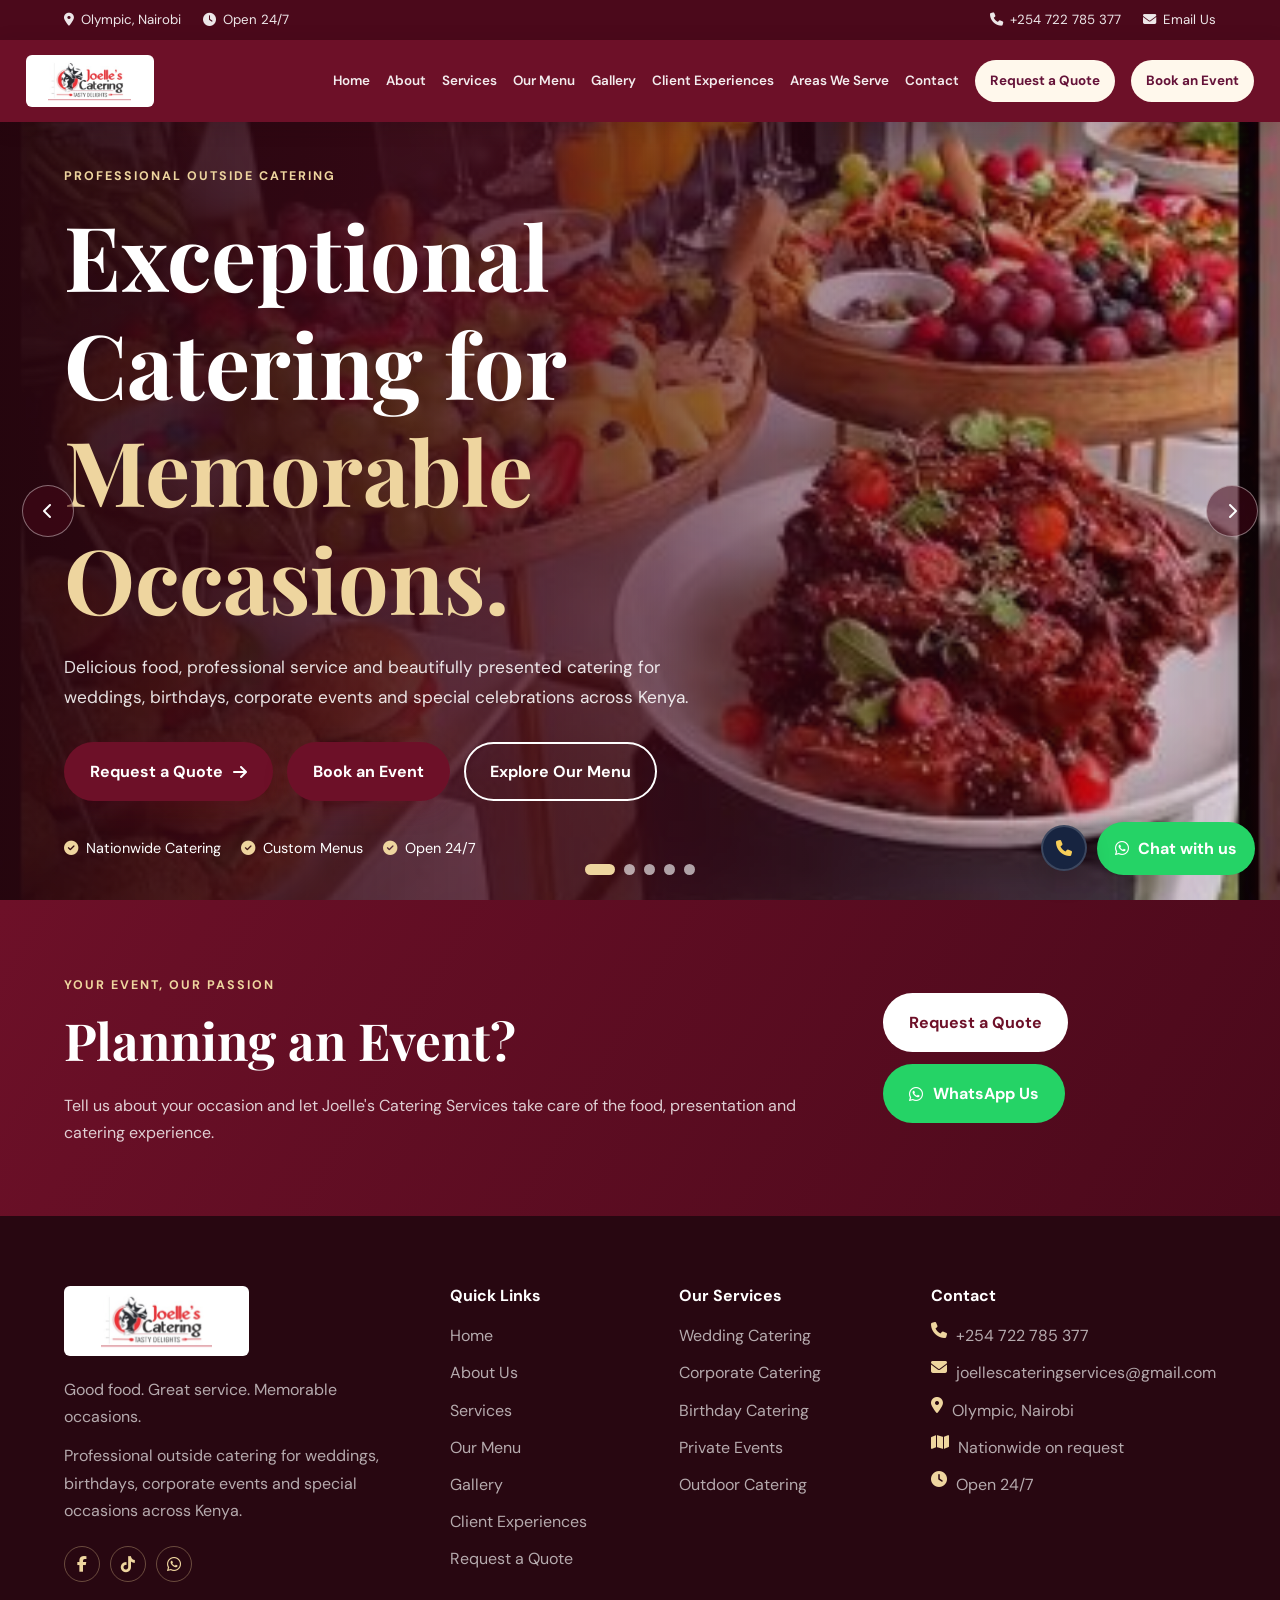
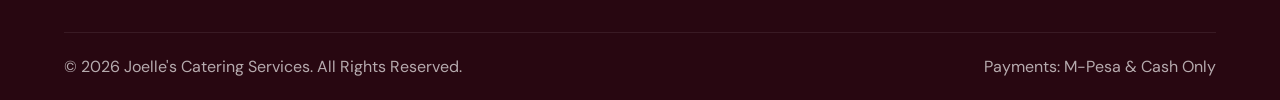
==== index.html @ 70080588 "Show gallery categories immediately" ====
<!DOCTYPE html>
<html lang="en">
<head>
    <meta charset="UTF-8">
    <meta name="viewport" content="width=device-width, initial-scale=1.0">

    <meta name="description"
          content="Joelle's Catering Services provides professional outside catering for weddings, birthdays, corporate events, baby showers and special occasions across Kenya.">

    <title>Joelle's Catering Services | Outside Catering Kenya</title>
    <style>
        [hidden] { display: none !important; }
        .logo-image { display: block; width: 128px; height: 52px; object-fit: contain; border-radius: 6px; background: #fff; }
        .footer-logo .logo-image { width: 185px; height: 70px; }
        .menu-quote-link { display: inline-block; margin-top: 8px; padding: 11px 17px; border-radius: 999px; background: #fff; color: #651339; font-weight: 700; text-decoration: none; }
        .menu-quote-link:hover { background: #f6dc73; color: #4a0c2b; }
        .booking-dialog { width: min(92vw, 560px); border: 0; border-radius: 20px; padding: 0; box-shadow: 0 24px 80px rgba(36, 10, 22, .28); }
        .booking-dialog::backdrop { background: rgba(32, 7, 18, .64); }
        .booking-dialog form { padding: 30px; }
        .booking-dialog h2 { margin: 6px 0 8px; color: #3f0a25; }
        .booking-dialog p { color: #6b5a63; }
        .booking-dialog label { display: block; margin-top: 14px; color: #4a1931; font-weight: 700; }
        .booking-dialog input, .booking-dialog select { box-sizing: border-box; display: block; width: 100%; margin-top: 6px; padding: 12px; border: 1px solid #d7c0c9; border-radius: 9px; font: inherit; }
        .booking-dialog .booking-actions { display: flex; gap: 10px; align-items: center; margin-top: 22px; }
        .booking-dialog .booking-cancel { border: 0; background: transparent; color: #651339; font: inherit; font-weight: 700; cursor: pointer; }
        .booking-message { min-height: 1.2em; margin: 12px 0 0; font-weight: 700; }
    </style>

    <link rel="preconnect" href="https://fonts.googleapis.com">
    <link rel="preconnect" href="https://fonts.gstatic.com" crossorigin>

    <link href="https://fonts.googleapis.com/css2?family=DM+Sans:wght@400;500;600;700&family=Playfair+Display:wght@600;700&display=swap"
          rel="stylesheet">

    <link rel="stylesheet"
          href="https://cdnjs.cloudflare.com/ajax/libs/font-awesome/6.5.2/css/all.min.css">

    <link rel="stylesheet" href="style.css?v=mobile-menu-2">
</head>

<body>

    <!-- TOP BAR -->
    <div class="top-bar">
        <div class="container top-bar-content">
            <div class="top-contact">
                <span><i class="fa-solid fa-location-dot"></i> Olympic, Nairobi</span>
                <span><i class="fa-solid fa-clock"></i> Open 24/7</span>
            </div>

            <div class="top-contact">
                <a href="tel:+254722785377">
                    <i class="fa-solid fa-phone"></i>
                    +254 722 785 377
                </a>

                <a href="mailto:joellescateringservices@gmail.com">
                    <i class="fa-solid fa-envelope"></i>
                    Email Us
                </a>
            </div>
        </div>
    </div>


    <!-- NAVIGATION -->
    <header class="header">
        <div class="container navbar">

            <a href="?page=home" class="logo" aria-label="Joelle's Catering Services home">
                <img class="logo-image" src="joelles-logo.png" alt="Joelle's Catering Tasty Delights">
            </a>

            <nav class="nav-links" id="navLinks">
                <a href="?page=home">Home</a>
                <a href="?page=about">About</a>
                <a href="?page=services">Services</a>
                <a href="?page=menu">Our Menu</a>
                <a href="?page=gallery">Gallery</a>
                <a href="?page=experiences">Client Experiences</a>
                <a href="?page=areas">Areas We Serve</a>
                <a href="?page=contact">Contact</a>

                <a href="?page=quote" class="nav-quote-btn">
                    Request a Quote
                </a>
                <button type="button" class="nav-quote-btn" data-open-booking>Book an Event</button>
            </nav>

            <button class="menu-toggle"
                    id="menuToggle"
                    aria-label="Open navigation menu">
                <i class="fa-solid fa-bars"></i>
            </button>

        </div>
    </header>

    <aside class="visitor-prompt" id="visitorPrompt" hidden aria-live="polite">
        <button class="visitor-prompt-close" id="closeVisitorPrompt" type="button" aria-label="Close message">&times;</button>
        <strong id="visitorPromptTitle">Planning an event?</strong>
        <span id="visitorPromptText">Check availability and tell us what you have in mind.</span>
        <a id="visitorPromptLink" href="https://wa.me/254722785377?text=Hello%20Joelle%27s%20Catering%20Services%2C%20I%20would%20like%20to%20check%20availability%20for%20my%20event." target="_blank" rel="noopener"><span id="visitorPromptLinkText">Check availability</span></a>
    </aside>

    <main>

        <!-- HOME / HERO - UNCHANGED -->
        <section class="hero hero-slider" id="home" tabindex="0">

            <div class="hero-slides">
                <div class="hero-slide active"
                     style="background-image: url('slide1.jpeg');">
                </div>

                <div class="hero-slide"
                     style="background-image: url('slide2.jpeg');">
                </div>

                <div class="hero-slide"
                     style="background-image: url('slide3.jpeg');">
                </div>

                <div class="hero-slide"
                     style="background-image: url('slide4.jpeg');">
                </div>

                <div class="hero-slide"
                     style="background-image: url('slide5.jpeg');">
                </div>
            </div>

            <div class="hero-overlay"></div>

            <button type="button"
                    class="hero-arrow hero-arrow-left"
                    id="heroPrev"
                    aria-label="Previous catering image">
                <i class="fa-solid fa-chevron-left"></i>
            </button>

            <button type="button"
                    class="hero-arrow hero-arrow-right"
                    id="heroNext"
                    aria-label="Next catering image">
                <i class="fa-solid fa-chevron-right"></i>
            </button>

            <div class="container hero-content">
                <div class="hero-text">

                    <span class="section-label hero-label">
                        Professional Outside Catering
                    </span>

                    <h1>
                        Exceptional Catering for
                        <span>Memorable Occasions.</span>
                    </h1>

                    <p>
                        Delicious food, professional service and beautifully
                        presented catering for weddings, birthdays, corporate
                        events and special celebrations across Kenya.
                    </p>

                    <div class="hero-buttons">
                        <a href="?page=quote" class="btn btn-primary">
                            Request a Quote
                            <i class="fa-solid fa-arrow-right"></i>
                        </a>

                        <button type="button" class="btn btn-primary" data-open-booking>
                            Book an Event
                        </button>

                        <a href="?page=menu" class="btn btn-outline">
                            Explore Our Menu
                        </a>
                    </div>

                    <div class="hero-highlights">
                        <span><i class="fa-solid fa-circle-check"></i> Nationwide Catering</span>
                        <span><i class="fa-solid fa-circle-check"></i> Custom Menus</span>
                        <span><i class="fa-solid fa-circle-check"></i> Open 24/7</span>
                    </div>

                </div>
            </div>

            <div class="hero-dots">
                <button type="button" class="hero-dot active" data-slide="0" aria-label="Show catering image 1"></button>
                <button type="button" class="hero-dot" data-slide="1" aria-label="Show catering image 2"></button>
                <button type="button" class="hero-dot" data-slide="2" aria-label="Show catering image 3"></button>
                <button type="button" class="hero-dot" data-slide="3" aria-label="Show catering image 4"></button>
                <button type="button" class="hero-dot" data-slide="4" aria-label="Show catering image 5"></button>
            </div>

        </section>


        <!-- ABOUT - UNCHANGED -->
        <section class="section about" id="about">
            <div class="container about-grid">

                <div class="about-images">
                    <div class="about-main-image">
                        <img src="https://images.unsplash.com/photo-1555244162-803834f70033?auto=format&fit=crop&w=1200&q=85"
                             alt="Professional catering buffet">
                    </div>

                    <div class="experience-card">
                        <i class="fa-solid fa-heart"></i>
                        <strong>Made With Care</strong>
                        <span>For every occasion</span>
                    </div>
                </div>

                <div class="about-content">
                    <span class="section-label">About Joelle's</span>

                    <h2>
                        Good Food. Great Service.
                        <span>Memorable Occasions.</span>
                    </h2>

                    <p>
                        Every memorable occasion deserves exceptional food.
                        From birthdays and baby showers to weddings, corporate
                        meetings, social gatherings and special celebrations,
                        <strong>Joelle's Catering Services</strong> is here to
                        make your event delicious, enjoyable and unforgettable.
                    </p>

                    <p>
                        At Joelle's Catering Services, we believe great catering
                        is about more than serving food. We combine delicious
                        meals, professional service and careful attention to
                        detail to create a dining experience that perfectly
                        complements your occasion.
                    </p>

                    <p>
                        We cater for a wide range of events and tailor our
                        services to suit each client's needs, preferences and
                        number of guests. From planning the menu to the final
                        presentation, every detail is thoughtfully handled.
                    </p>

                    <div class="about-features">
                        <div>
                            <i class="fa-solid fa-utensils"></i>
                            <span><strong>Fresh Food</strong>Carefully prepared meals</span>
                        </div>

                        <div>
                            <i class="fa-solid fa-user-tie"></i>
                            <span><strong>Professional Service</strong>Attention to every detail</span>
                        </div>

                        <div>
                            <i class="fa-solid fa-people-group"></i>
                            <span><strong>Flexible Catering</strong>Small and large events</span>
                        </div>

                        <div>
                            <i class="fa-solid fa-map-location-dot"></i>
                            <span><strong>Nationwide</strong>Catering across Kenya</span>
                        </div>
                    </div>
                </div>

            </div>
        </section>


        <!-- SERVICES - UNCHANGED -->
        <section class="section services" id="services">
            <div class="container">

                <div class="section-heading">
                    <span class="section-label">What We Do</span>
                    <h2>Services We Offer</h2>
                    <p>Thoughtfully prepared catering solutions for life's important moments.</p>
                </div>

                <div class="services-grid">

                    <article class="service-card service-with-photo">
                        <img class="service-photo" src="https://images.unsplash.com/photo-1519167758481-83f550bb49b3?auto=format&fit=crop&w=900&q=85" alt="Elegant wedding catering table setup" loading="lazy">
                        <div class="service-card-content"><h3>Wedding Catering</h3><p>Elegant food and professional catering for your special day.</p></div>
                    </article>

                    <article class="service-card service-with-photo">
                        <img class="service-photo" src="https://images.unsplash.com/photo-1530103862676-de8c9debad1d?auto=format&fit=crop&w=900&q=85" alt="Birthday celebration catering desserts" loading="lazy">
                        <div class="service-card-content"><h3>Birthday Parties</h3><p>Delicious menus designed for memorable birthday celebrations.</p></div>
                    </article>

                    <article class="service-card service-with-photo">
                        <img class="service-photo" src="baby-shower-boy-or-girl.jpg" alt="Pink and blue baby shower buffet with finger foods" loading="lazy">
                        <div class="service-card-content"><h3>Baby Showers</h3><p>Beautiful catering for intimate and joyful baby shower celebrations.</p></div>
                    </article>

                    <article class="service-card service-with-photo">
                        <img class="service-photo" src="https://images.unsplash.com/photo-1555244162-803834f70033?auto=format&fit=crop&w=900&q=85" alt="Corporate event dining setup" loading="lazy">
                        <div class="service-card-content"><h3>Corporate Events</h3><p>Reliable catering for meetings, conferences and business events.</p></div>
                    </article>

                    <article class="service-card service-with-photo">
                        <img class="service-photo" src="private-events .png.png" alt="Private event food presentation" loading="lazy">
                        <div class="service-card-content"><h3>Private Events</h3><p>Personalized menus and service for private gatherings and celebrations.</p></div>
                    </article>

                    <article class="service-card service-with-photo">
                        <img class="service-photo" src="codex-clipboard-534c3425-5c88-4746-9514-cebbac919af9.png" alt="Outdoor catering celebration" loading="lazy">
                        <div class="service-card-content"><h3>Outdoor Events</h3><p>Complete outside catering designed around your venue and guest needs.</p></div>
                    </article>

                    <article class="service-card service-with-photo">
                        <img class="service-photo" src="social-gatherings-community-buffet.jpg" alt="Outdoor social gathering with guests and catered food" loading="lazy">
                        <div class="service-card-content"><h3>Social Gatherings</h3><p>Great food and service for family and community gatherings.</p></div>
                    </article>

                    <article class="service-card service-with-photo">
                        <img class="service-photo" src="exec-a26cf45f-6893-4487-b841-7d35beac60a4.png" alt="Special occasion catering setup" loading="lazy">
                        <div class="service-card-content"><h3>Special Occasions</h3><p>Flexible catering tailored specifically to your unique celebration.</p></div>
                    </article>

                </div>
            </div>
        </section>


        <!-- MENU - UNCHANGED -->
        <section class="section menu-section" id="menu">
            <div class="container">

                <div class="section-heading">
                    <span class="section-label">OUR CATERING MENU</span>
                    <h2>Our Catering Menu</h2>
                    <p>
                        Familiar favourites, prepared with care for your occasion.
                    </p>
                </div>

                <div class="menu-grid">

                    <article class="menu-card menu-one menu-with-photo menu-editorial-card">
                        <img class="menu-photo" src="menu-breakfast-arrangement.png" alt="Beautifully arranged breakfast catering selection" loading="lazy">
                        <div class="menu-card-content">
                            <h3>Breakfast</h3>
                            <ul class="menu-list"><li>African tea</li><li>Black coffee</li><li>Drinking chocolate</li><li>Mandazi</li><li>Samosas</li><li>Sausages</li></ul>
                        </div>
                    </article>

                    <article class="menu-card menu-two menu-with-photo menu-editorial-card">
                        <img class="menu-photo" src="menu-snacks-arrangement.png" alt="Beautifully arranged Kenyan snacks selection" loading="lazy">
                        <div class="menu-card-content">
                            <h3>Snacks</h3>
                            <ul class="menu-list"><li>Sausage</li><li>Samosa</li><li>Mandazi</li><li>Nduma</li><li>Waffle</li><li>Boiled egg</li><li>Sweet potato</li></ul>
                        </div>
                    </article>

                    <article class="menu-card menu-three menu-with-photo menu-editorial-card">
                        <img class="menu-photo" src="menu-lunch-arrangement.png" alt="Beautifully arranged lunch catering plate" loading="lazy">
                        <div class="menu-card-content">
                            <h3>Lunch</h3>
                            <ul class="menu-list"><li>Vegetable rice</li><li>Chapati</li><li>Chicken</li><li>Creamed spinach</li><li>Beef pilau</li><li>Chicken stew</li><li>Potato wedges</li><li>Cabbage</li><li>Salad</li></ul>
                        </div>
                    </article>

                    <article class="menu-card menu-four menu-with-photo menu-editorial-card">
                        <img class="menu-photo" src="menu-desserts-arrangement.png" alt="Beautifully arranged dessert and fruit selection" loading="lazy">
                        <div class="menu-card-content">
                            <h3>Desserts</h3>
                            <ul class="menu-list"><li>Cakes</li><li>Fresh fruits</li><li>Sweet treats</li><li>Customized dessert options</li></ul>
                        </div>
                    </article>

                    <article class="menu-card menu-five menu-with-photo menu-editorial-card">
                        <img class="menu-photo" src="menu-drinks-arrangement.png" alt="Beautifully arranged drinks catering selection" loading="lazy">
                        <div class="menu-card-content">
                            <h3>Drinks</h3>
                            <ul class="menu-list"><li>Water</li><li>Juice</li><li>Soda</li><li>Tea</li><li>Coffee</li><li>Other non-alcoholic drinks</li></ul>
                        </div>
                    </article>

                </div>

                <div class="menu-message">
                    <div>
                        <span class="section-label">MADE FOR YOUR EVENT</span>
                        <h3>Need a menu for your event?</h3>
                        <p>
                            Tell us your event type, preferred foods and number of guests. We will prepare a quote for you.
                        </p>
                    </div>

                    <a href="#quote" class="btn btn-primary">
                        Request a Quote
                    </a>
                </div>

            </div>
        </section>


        <!-- CUSTOM QUOTATIONS -->
        <section class="section tailored-section">
            <div class="container tailored-grid">

                <div class="tailored-content">
                    <span class="section-label">Custom Quotations</span>
                    <h2>Catering Tailored to Your Event</h2>

                    <p>
                        Every event is unique. Tell us about your occasion,
                        preferred menu, location and number of guests, and we'll
                        prepare a customized catering quotation for you.
                    </p>

                    <a href="#quote" class="btn btn-primary">
                        Get Your Custom Quote
                    </a>
                </div>

                <div class="quote-showcase">
                    <img src="https://images.unsplash.com/photo-1555244162-803834f70033?auto=format&fit=crop&w=1200&q=85" alt="Beautifully presented catered buffet" loading="lazy">
                    <div class="quote-showcase-caption"><i class="fa-solid fa-utensils"></i><span>Designed around your occasion</span></div>
                    <div class="quote-factors">
                        <div><i class="fa-solid fa-users"></i><span>Number of Guests</span></div>
                        <div><i class="fa-solid fa-utensils"></i><span>Menu Selection</span></div>
                        <div><i class="fa-solid fa-location-dot"></i><span>Event Location</span></div>
                        <div><i class="fa-solid fa-calendar-check"></i><span>Event Type</span></div>
                        <div><i class="fa-solid fa-chair"></i><span>Setup Requirements</span></div>
                        <div><i class="fa-solid fa-truck"></i><span>Transport</span></div>
                    </div>
                </div>

            </div>
        </section>


        <!-- HOW IT WORKS -->
        <section class="section how-it-works">
            <div class="container">

                <div class="section-heading">
                    <span class="section-label">Simple Process</span>
                    <h2>How It Works</h2>
                    <p>Planning your catering can be simple.</p>
                </div>

                <div class="steps">

                    <article class="step">
                        <span class="step-number">01</span>
                        <div class="step-icon"><i class="fa-solid fa-calendar-days"></i></div>
                        <h3>Tell Us About Your Event</h3>
                        <p>Share your event type, date, guest number and location.</p>
                    </article>

                    <article class="step">
                        <span class="step-number">02</span>
                        <div class="step-icon"><i class="fa-solid fa-utensils"></i></div>
                        <h3>Choose Your Menu</h3>
                        <p>Tell us your preferred meals, snacks and drinks.</p>
                    </article>

                    <article class="step">
                        <span class="step-number">03</span>
                        <div class="step-icon"><i class="fa-solid fa-file-invoice"></i></div>
                        <h3>Receive Your Custom Quote</h3>
                        <p>We prepare your quote, including any transport costs outside Nairobi.</p>
                    </article>

                    <article class="step">
                        <span class="step-number">04</span>
                        <div class="step-icon"><i class="fa-solid fa-wallet"></i></div>
                        <h3>Confirm with a 50% Deposit</h3>
                        <p>Your booking is confirmed once the deposit has been received.</p>
                    </article>

                </div>
            </div>
        </section>


        <!-- OUR WORK / GALLERY -->
        <section class="section gallery-section" id="gallery">
            <div class="container">

                <div class="section-heading gallery-heading-frame">
                    <span class="gallery-corner gallery-corner-left" aria-hidden="true"></span>
                    <span class="gallery-corner gallery-corner-right" aria-hidden="true"></span>
                    <span class="gallery-leaf gallery-leaf-left" aria-hidden="true">❧</span>
                    <span class="gallery-leaf gallery-leaf-right" aria-hidden="true">❧</span>
                    <span class="section-label">Our Work</span>
                    <h2>A Taste of Joelle's</h2>
                    <p>Food, presentation and memorable event experiences.</p>
                </div>

                <p class="gallery-status" id="galleryStatus" role="status" aria-live="polite"></p>

                <!-- Gallery photos are arranged by catering category. -->
                <div class="gallery-grid" id="galleryGrid">

                    <figure class="gallery-item" data-category="Buffet Serving">
                        <img src="https://images.unsplash.com/photo-1555244162-803834f70033?auto=format&fit=crop&w=1200&q=85"
                             alt="Buffet catering">
                        <figcaption>Buffet Catering</figcaption>
                    </figure>

                    <figure class="gallery-item" data-category="Buffet Serving">
                        <img src="https://images.unsplash.com/photo-1519167758481-83f550bb49b3?auto=format&fit=crop&w=900&q=85"
                             alt="Event table setup">
                        <figcaption>Event Setup</figcaption>
                    </figure>

                    <figure class="gallery-item" data-category="Buffet Serving">
                        <img src="food-presentation.png"
                             alt="Food presentation">
                        <figcaption>Food Presentation</figcaption>
                    </figure>

                    <figure class="gallery-item" data-category="Breakfast">
                        <img src="menu-breakfast-arrangement.png"
                             alt="Breakfast menu arrangement">
                        <figcaption>Breakfast Favourites</figcaption>
                    </figure>

                    <figure class="gallery-item" data-category="Lunch">
                        <img src="menu-lunch-arrangement.png"
                             alt="Lunch menu arrangement">
                        <figcaption>Lunch Selection</figcaption>
                    </figure>

                    <figure class="gallery-item" data-category="Snacks">
                        <img src="menu-snacks-arrangement.png"
                             alt="Snacks menu arrangement">
                        <figcaption>Snack Favourites</figcaption>
                    </figure>

                </div>

                <div class="gallery-admin" id="galleryAdmin" hidden>
                    <div class="gallery-admin-bar"><div><span class="section-label">Gallery Management</span><h3>Manage your photos</h3></div><button class="gallery-admin-logout" id="galleryLogout" type="button">Log out</button></div>
                    <form class="gallery-upload-form" id="galleryUploadForm">
                        <h4>Add new photo</h4>
                        <div class="gallery-upload-fields">
                            <label>Photo<input id="galleryFile" type="file" accept="image/jpeg,image/png,image/webp" required></label>
                            <label>Title<input id="galleryTitle" type="text" maxlength="100" placeholder="e.g. Wedding buffet setup" required></label>
                            <label>Category<select id="galleryCategory" required><option value="">Select a category</option><option>Buffet Catering</option><option>Event Setup</option><option>Wedding Catering</option><option>Birthday Catering</option><option>Corporate Catering</option><option>Breakfast</option><option>Main Meals</option><option>Snacks</option><option>Desserts</option><option>Drinks</option><option>Private Events</option><option>Other</option></select></label>
                        </div>
                        <div class="gallery-preview" id="galleryPreview" hidden><img id="galleryPreviewImage" alt="Selected photo preview"><button id="galleryPreviewCancel" type="button">Cancel</button></div>
                        <button class="gallery-publish" id="galleryPublishButton" type="submit" disabled>Publish to gallery</button>
                    </form>
                </div>
            </div>
        </section>

        <dialog class="gallery-dialog" id="galleryLoginDialog" aria-labelledby="galleryLoginTitle">
            <button class="gallery-dialog-close" type="button" data-gallery-close aria-label="Close">&times;</button>
            <form id="galleryLoginForm"><span class="section-label">Gallery Admin</span><h3 id="galleryLoginTitle">Sign in</h3><label>Email<input id="galleryEmail" type="email" autocomplete="email" required></label><label>Password<input id="galleryPassword" type="password" autocomplete="current-password" required></label><p class="gallery-form-message" id="galleryLoginMessage" role="alert"></p><button class="gallery-publish" type="submit">Sign in</button></form>
        </dialog>

        <dialog class="gallery-lightbox" id="galleryLightbox" aria-labelledby="galleryLightboxTitle">
            <button class="gallery-dialog-close" type="button" data-gallery-close aria-label="Close image viewer">&times;</button><button class="gallery-lightbox-arrow gallery-lightbox-prev" id="galleryLightboxPrev" type="button" aria-label="Previous photo"><i class="fa-solid fa-chevron-left"></i></button><img id="galleryLightboxImage" alt=""><button class="gallery-lightbox-arrow gallery-lightbox-next" id="galleryLightboxNext" type="button" aria-label="Next photo"><i class="fa-solid fa-chevron-right"></i></button><div class="gallery-lightbox-caption"><strong id="galleryLightboxTitle"></strong><span id="galleryLightboxCategory"></span></div>
        </dialog>


        <!-- SERVICE AREAS -->
        <section class="section coverage-section" id="coverage">
            <div class="container coverage-card">
                <div class="coverage-image">
                    <img src="food-presentation.png" alt="Beautifully prepared catered dishes ready for an event" loading="lazy">
                    <span><i class="fa-solid fa-location-dot" aria-hidden="true"></i> Nairobi, Kenya</span>
                </div>
                <div class="coverage-content">
                    <span class="section-label">Service Areas</span>
                    <h2>Catering wherever your celebration takes you</h2>
                    <p>Based in <strong>Olympic, Nairobi</strong>, Joelle's Catering Services provides thoughtful food, setup and service for celebrations across Kenya.</p>
                    <div class="coverage-areas" aria-label="Service availability">
                        <a href="#quote">Nationwide on request <i class="fa-solid fa-arrow-right" aria-hidden="true"></i></a>
                    </div>
                    <p class="coverage-note"><i class="fa-solid fa-circle-info" aria-hidden="true"></i> Transport is included within Nairobi. For events outside Nairobi, transport and setup costs will be calculated and added to your quote.</p>
                    <a href="#quote" class="btn btn-primary">Request a Quote <i class="fa-solid fa-arrow-right" aria-hidden="true"></i></a>
                </div>
            </div>
        </section>


        <!-- BOOKING GUIDE -->
        <section class="section policy-section">
            <div class="container">

                <div class="section-heading">
                    <span class="section-label">Simple & Clear</span>
                    <h2>How Booking Works</h2>
                </div>

                <div class="booking-steps" aria-label="Booking steps">
                    <span><b>1</b> Request a quote</span><i class="fa-solid fa-arrow-right" aria-hidden="true"></i>
                    <span><b>2</b> Confirm details</span><i class="fa-solid fa-arrow-right" aria-hidden="true"></i>
                    <span><b>3</b> Pay 50% deposit</span><i class="fa-solid fa-arrow-right" aria-hidden="true"></i>
                    <span><b>4</b> Enjoy your event</span>
                </div>

                <div class="policy-grid">

                    <article class="policy-card">
                        <div class="policy-icon"><i class="fa-solid fa-wallet"></i></div>
                        <h3>Booking & Payment</h3>

                        <p>
                            A <strong>50% deposit</strong> is required to confirm your catering booking.
                        </p>

                        <p>
                            The remaining <strong>50%</strong> must be paid
                            immediately after the catering services have been provided.
                        </p>

                        <div class="payment-methods">
                            <span><i class="fa-solid fa-mobile-screen-button"></i> M-Pesa</span>
                            <span><i class="fa-solid fa-money-bill-wave"></i> Cash</span>
                        </div>
                    </article>

                    <article class="policy-card">
                        <div class="policy-icon"><i class="fa-solid fa-calendar-xmark"></i></div>
                        <h3>Cancellations & Changes</h3>

                        <p>
                            Clients should communicate cancellations or changes
                            to event dates, guest numbers, menus or other
                            requirements as early as possible.
                        </p>

                        <p>Changes to your requirements may affect the final quotation.</p>
                    </article>

                    <article class="policy-card">
                        <div class="policy-icon"><i class="fa-solid fa-truck"></i></div>
                        <h3>Transport & Delivery</h3>
                        <p><strong>Transport is included within Nairobi.</strong></p>
                        <p>For events outside Nairobi, transport and setup costs are calculated based on your location and added to your personalised quote.</p>
                    </article>

                </div>
            </div>
        </section>


        <!-- ===================================================== -->
        <!-- CLIENT EXPERIENCES - ONLY REDESIGNED SECTION           -->
        <!-- ===================================================== -->

        <section class="section testimonials" id="testimonials">
            <div class="container">

                <div class="section-heading">
                    <span class="section-label">Client Experiences</span>
                    <h2>What Our Clients Say</h2>
                    <p>
                        Had Joelle's cater your event? Share your experience with us.
                    </p>
                </div>


                <div class="testimonials-layout">

                    <!-- LEFT: REVIEWS -->
                    <div class="reviews-panel">

                        <div class="reviews-panel-header">
                            <div>
                                <span class="reviews-kicker">Customer Feedback</span>
                                <h3>Shared Experiences</h3>
                            </div>

                            <div class="reviews-icon">
                                <i class="fa-regular fa-comments"></i>
                            </div>
                        </div>


                        <div class="reviews-list" id="reviewsList">

                            <!--
                                Reviews submitted by the visitor are safely
                                inserted here using JavaScript.
                            -->

                            <div class="testimonials-empty" id="reviewsEmpty">
                                <div class="empty-review-icon">
                                    <i class="fa-regular fa-star"></i>
                                </div>

                                <h4>No reviews yet</h4>

                                <p>
                                    Be the first to share your experience with
                                    Joelle's Catering Services.
                                </p>
                            </div>

                        </div>

                    </div>


                    <!-- RIGHT: FEEDBACK FORM -->
                    <div class="feedback-card">

                        <span class="section-label">
                            Leave a Review
                        </span>

                        <h3>Share Your Experience</h3>

                        <p class="feedback-intro">
                            We'd love to hear about your experience with
                            Joelle's Catering Services.
                        </p>


                        <form class="feedback-form" id="feedbackForm">

                            <div class="feedback-field">
                                <label for="reviewName">
                                    Your Name <span>*</span>
                                </label>

                                <input
                                    type="text"
                                    id="reviewName"
                                    maxlength="80"
                                    required
                                    autocomplete="name"
                                    placeholder="Enter your name">
                            </div>


                            <div class="feedback-field">
                                <label for="reviewEvent">
                                    Event Type
                                </label>

                                <select id="reviewEvent">
                                    <option value="">Select event type</option>
                                    <option value="Wedding">Wedding</option>
                                    <option value="Birthday">Birthday</option>
                                    <option value="Baby Shower">Baby Shower</option>
                                    <option value="Corporate Event">Corporate Event</option>
                                    <option value="Private Event">Private Event</option>
                                    <option value="Social Gathering">Social Gathering</option>
                                    <option value="Other">Other</option>
                                </select>
                            </div>


                            <fieldset class="rating-fieldset">

                                <legend>
                                    Your Rating <span>*</span>
                                </legend>

                                <div class="star-rating"
                                     id="starRating"
                                     role="radiogroup"
                                     aria-label="Choose a rating from one to five stars">

                                    <button type="button"
                                            class="rating-star"
                                            data-rating="1"
                                            role="radio"
                                            aria-checked="false"
                                            aria-label="1 star">
                                        <i class="fa-regular fa-star"></i>
                                    </button>

                                    <button type="button"
                                            class="rating-star"
                                            data-rating="2"
                                            role="radio"
                                            aria-checked="false"
                                            aria-label="2 stars">
                                        <i class="fa-regular fa-star"></i>
                                    </button>

                                    <button type="button"
                                            class="rating-star"
                                            data-rating="3"
                                            role="radio"
                                            aria-checked="false"
                                            aria-label="3 stars">
                                        <i class="fa-regular fa-star"></i>
                                    </button>

                                    <button type="button"
                                            class="rating-star"
                                            data-rating="4"
                                            role="radio"
                                            aria-checked="false"
                                            aria-label="4 stars">
                                        <i class="fa-regular fa-star"></i>
                                    </button>

                                    <button type="button"
                                            class="rating-star"
                                            data-rating="5"
                                            role="radio"
                                            aria-checked="false"
                                            aria-label="5 stars">
                                        <i class="fa-regular fa-star"></i>
                                    </button>

                                </div>

                                <input type="hidden"
                                       id="reviewRating"
                                       value="">

                                <p class="rating-error"
                                   id="ratingError"
                                   aria-live="polite"></p>

                            </fieldset>


                            <div class="feedback-field">
                                <label for="reviewMessage">
                                    Your Feedback <span>*</span>
                                </label>

                                <textarea
                                    id="reviewMessage"
                                    rows="5"
                                    maxlength="600"
                                    required
                                    placeholder="Tell us about the food, service and your overall experience..."></textarea>

                                <small>
                                    Share what stood out about your experience.
                                </small>
                            </div>


                            <button type="submit"
                                    class="btn btn-primary feedback-submit">
                                <i class="fa-regular fa-paper-plane"></i>
                                Submit Review
                            </button>


                            <div class="feedback-success"
                                 id="feedbackSuccess"
                                 role="status"
                                 aria-live="polite">

                                <i class="fa-solid fa-circle-check"></i>

                                <span>
                                    Thank you for your feedback! We appreciate
                                    you choosing Joelle's Catering Services.
                                </span>

                            </div>

                        </form>

                    </div>

                </div>

            </div>
        </section>


        <!-- QUOTE -->
        <section class="section quote-section" id="quote">
            <div class="container quote-wrapper">

                <div class="quote-intro">
                    <span class="section-label light-label">Let's Plan Your Event</span>
                    <h2>Request a Custom Quote</h2>

                    <p>
                        Tell us about your event and we'll use your requirements
                        to prepare a personalized catering quotation.
                    </p>

                    <div class="quote-contact-info">

                        <a href="tel:+254722785377">
                            <i class="fa-solid fa-phone"></i>
                            <span>
                                <small>Call Us</small>
                                +254 722 785 377
                            </span>
                        </a>

                        <a href="https://wa.me/254722785377?text=Hello%20Joelle%27s%20Catering%20Services%2C%20I%20would%20like%20to%20request%20a%20catering%20quote."
                           target="_blank"
                           rel="noopener">
                            <i class="fa-brands fa-whatsapp"></i>
                            <span>
                                <small>WhatsApp Us</small>
                                Chat with Joelle's
                            </span>
                        </a>

                        <a href="mailto:joellescateringservices@gmail.com">
                            <i class="fa-solid fa-envelope"></i>
                            <span>
                                <small>Email</small>
                                joellescateringservices@gmail.com
                            </span>
                        </a>

                    </div>
                    <p class="quote-hours"><i class="fa-solid fa-clock" aria-hidden="true"></i> Open 24/7</p>
                </div>


                <form class="quote-form" id="quoteForm">

                    <div class="form-row">

                        <div class="form-group">
                            <label for="fullName">Full Name *</label>
                            <input type="text"
                                   id="fullName"
                                   required
                                   placeholder="Your full name">
                        </div>

                        <div class="form-group">
                            <label for="phone">Phone / WhatsApp Number *</label>
                            <input type="tel"
                                   id="phone"
                                   required
                                   placeholder="+254 7XX XXX XXX">
                        </div>

                    </div>


                    <div class="form-row">

                        <div class="form-group">
                            <label for="email">Email Address</label>
                            <input type="email"
                                   id="email"
                                   placeholder="you@example.com">
                        </div>

                        <div class="form-group">
                            <label for="eventType">Event Type *</label>

                            <select id="eventType" required>
                                <option value="">Select event type</option>
                                <option>Wedding</option>
                                <option>Birthday Party</option>
                                <option>Baby Shower</option>
                                <option>Corporate Event</option>
                                <option>Business Meeting</option>
                                <option>Conference</option>
                                <option>Private Event</option>
                                <option>Funeral / Memorial</option>
                                <option>Social Gathering</option>
                                <option>Other</option>
                            </select>
                        </div>

                    </div>


                    <div class="form-row">

                        <div class="form-group">
                            <label for="eventDate">Event Date *</label>
                            <input type="date"
                                   id="eventDate"
                                   required>
                        </div>

                        <div class="form-group">
                            <label for="eventLocation">Event Location *</label>
                            <input type="text"
                                   id="eventLocation"
                                   required
                                   placeholder="Town, venue or county">
                        </div>

                    </div>


                    <div class="form-row">

                        <div class="form-group">
                            <label for="guestNumber">Estimated Number of Guests *</label>
                            <input type="number"
                                   id="guestNumber"
                                   min="1"
                                   required
                                   placeholder="e.g. 100">
                        </div>

                        <div class="form-group">
                            <label for="setup">Service & Setup Needs</label>

                            <select id="setup">
                                <option value="">Choose what you need</option>
                                <option>Full catering & setup</option>
                                <option>Buffet setup</option>
                                <option>Food delivery / drop-off</option>
                                <option>Serving staff</option>                                <option>Food only — no setup</option>
                                <option>Not sure — help me choose</option>
                            </select>
                        </div>

                    </div>


                    <div class="form-row">
                        <div class="form-group form-group-full">
                            <label for="preferredContact">Preferred Contact Method</label>
                            <select id="preferredContact">
                                <option value="WhatsApp">WhatsApp</option>
                                <option value="Phone Call">Phone call</option>
                                <option value="Email">Email</option>
                            </select>
                        </div>
                    </div>

                    <fieldset class="menu-selection">

                        <legend>What would you like included?</legend>

                        <div class="checkbox-grid">

                            <label class="checkbox-card">
                                <input type="checkbox" name="menu" value="Breakfast">
                                <span><i class="fa-solid fa-mug-hot"></i> Breakfast</span>
                            </label>

                            <label class="checkbox-card">
                                <input type="checkbox" name="menu" value="Snacks">
                                <span><i class="fa-solid fa-cookie-bite"></i> Snacks</span>
                            </label>

                            <label class="checkbox-card">
                                <input type="checkbox" name="menu" value="Main Meals">
                                <span><i class="fa-solid fa-bowl-rice"></i> Main Meals</span>
                            </label>

                            <label class="checkbox-card">
                                <input type="checkbox" name="menu" value="Drinks">
                                <span><i class="fa-solid fa-glass-water"></i> Drinks</span>
                            </label>

                            <label class="checkbox-card">
                                <input type="checkbox" name="menu" value="Desserts">
                                <span><i class="fa-solid fa-ice-cream"></i> Desserts</span>
                            </label>

                            <label class="checkbox-card">
                                <input type="checkbox" name="menu" value="Custom Menu">
                                <span><i class="fa-solid fa-clipboard-list"></i> Custom Menu</span>
                            </label>

                        </div>
                    </fieldset>


                    <div class="form-group">
                        <label for="menuDetails">Preferred Menu / Foods</label>
                        <textarea id="menuDetails"
                                  rows="4"
                                  placeholder="Tell us the foods you would like, e.g. pilau, chicken, chapati, vegetables, samosas..."></textarea>
                    </div>

                    <div class="form-group">
                        <label for="dietary">Special Dietary Requirements</label>
                        <textarea id="dietary"
                                  rows="3"
                                  placeholder="Tell us about allergies, vegetarian requirements or other dietary needs"></textarea>
                    </div>

                    <div class="form-group">
                        <label for="additional">Additional Requests / Event Details</label>
                        <textarea id="additional"
                                  rows="4"
                                  placeholder="Share any other details about your event"></textarea>
                    </div>

                    <div class="form-note">
                        <i class="fa-solid fa-circle-info"></i>
                        <p>
                            No price is calculated automatically. Transport is included within Nairobi. For events outside Nairobi, transport and setup costs will be added to your personalised quote.
                        </p>
                    </div>

                    <button type="submit"
                            class="btn btn-primary form-submit">
                        <i class="fa-brands fa-whatsapp"></i>
                        Request My Quote
                    </button>

                </form>

            </div>
        </section>


        <!-- CONTACT -->
        <section class="section contact-section" id="contact">
            <div class="container">

                <div class="section-heading">
                    <span class="section-label">Let’s Plan Your Event</span>
                    <h2>Talk to Joelle’s Catering</h2>
                    <p>Call, message or email us—our team is ready to help you plan a memorable occasion.</p>
                </div>

                <div class="contact-grid">

                    <a href="tel:+254722785377" class="contact-card">
                        <i class="fa-solid fa-phone"></i>
                        <span>
                            <small>Call Us</small>
                            <strong>+254 722 785 377</strong>
                        </span>
                    </a>

                    <a href="https://wa.me/254722785377?text=Hello%20Joelle%27s%20Catering%20Services%2C%20I%20would%20like%20to%20ask%20about%20catering%20for%20my%20event."
                       target="_blank"
                       rel="noopener"
                       class="contact-card contact-whatsapp">
                        <i class="fa-brands fa-whatsapp"></i>
                        <span>
                            <small>WhatsApp</small>
                            <strong>+254 722 785 377</strong>
                        </span>
                    </a>

                    <a href="mailto:joellescateringservices@gmail.com"
                       class="contact-card">
                        <i class="fa-solid fa-envelope"></i>
                        <span>
                            <small>Email</small>
                            <strong>joellescateringservices@gmail.com</strong>
                        </span>
                    </a>

                    <div class="contact-card">
                        <i class="fa-solid fa-location-dot"></i>
                        <span>
                            <small>Business Location</small>
                            <strong>Olympic, Nairobi</strong>
                        </span>
                    </div>

                    <div class="contact-card">
                        <i class="fa-solid fa-map"></i>
                        <span>
                            <small>Service Area</small>
                            <strong>Kenya — nationwide on request</strong>
                        </span>
                    </div>

                    <div class="contact-card">
                        <i class="fa-solid fa-clock"></i>
                        <span>
                            <small>Business Hours</small>
                            <strong>Open 24/7</strong>
                        </span>
                    </div>

                </div>

                <div class="social-area">
                    <p>Follow us for menus, events &amp; catering inspiration</p>

                    <div class="social-links">
                        <a href="https://www.facebook.com/share/1DYxHMAAc2/" target="_blank" rel="noopener" aria-label="Follow Joelle's Catering Services on Facebook"><i class="fa-brands fa-facebook-f"></i></a>
                        <a href="https://www.tiktok.com/@joellekayembe13" target="_blank" rel="noopener" aria-label="Follow Joelle's Catering Services on TikTok"><i class="fa-brands fa-tiktok"></i></a>
                        <a href="https://wa.me/254722785377"
                           target="_blank"
                           rel="noopener"
                           aria-label="WhatsApp">
                            <i class="fa-brands fa-whatsapp"></i>
                        </a>
                    </div>
                </div>

            </div>
        </section>


        <!-- CTA - UNCHANGED -->
        <section class="cta-section">
            <div class="container cta-content">

                <div>
                    <span class="section-label light-label">Your Event, Our Passion</span>
                    <h2>Planning an Event?</h2>

                    <p>
                        Tell us about your occasion and let Joelle's Catering
                        Services take care of the food, presentation and catering experience.
                    </p>
                </div>

                <div class="cta-buttons">
                    <a href="#quote" class="btn btn-light">
                        Request a Quote
                    </a>

                    <a href="https://wa.me/254722785377?text=Hello%20Joelle's%20Catering%20Services,%20I%20would%20like%20to%20inquire%20about%20catering%20for%20my%20event."
                       target="_blank"
                       rel="noopener"
                       class="btn btn-whatsapp">
                        <i class="fa-brands fa-whatsapp"></i>
                        WhatsApp Us
                    </a>
                </div>

            </div>
        </section>

    </main>


    <!-- FOOTER - UNCHANGED -->
    <footer class="footer">

        <div class="container footer-grid">

            <div class="footer-brand">
                <a href="?page=home" class="logo footer-logo" aria-label="Joelle's Catering Services home">
                    <img class="logo-image" src="joelles-logo.png" alt="Joelle's Catering Tasty Delights">
                </a>

                <p>Good food. Great service. Memorable occasions.</p>

                <p class="footer-description">
                    Professional outside catering for weddings, birthdays,
                    corporate events and special occasions across Kenya.
                </p>

                <div class="footer-social" aria-label="Follow Joelle's Catering Services">
                    <a href="https://www.facebook.com/share/1DYxHMAAc2/" target="_blank" rel="noopener" aria-label="Facebook"><i class="fa-brands fa-facebook-f"></i></a>
                    <a href="https://www.tiktok.com/@joellekayembe13" target="_blank" rel="noopener" aria-label="TikTok"><i class="fa-brands fa-tiktok"></i></a>
                    <a href="https://wa.me/254722785377?text=Hello%20Joelle%27s%20Catering%20Services%2C%20I%20would%20like%20to%20ask%20about%20catering%20for%20my%20event." target="_blank" rel="noopener" aria-label="WhatsApp"><i class="fa-brands fa-whatsapp"></i></a>
                </div>
            </div>

            <div>
                <h4>Quick Links</h4>

                <ul class="footer-links">
                    <li><a href="?page=home">Home</a></li>
                    <li><a href="?page=about">About Us</a></li>
                    <li><a href="?page=services">Services</a></li>
                    <li><a href="?page=menu">Our Menu</a></li>
                    <li><a href="?page=gallery">Gallery</a></li>
                    <li><a href="?page=experiences">Client Experiences</a></li>
                    <li><a href="?page=quote">Request a Quote</a></li>
                </ul>
            </div>

            <div>
                <h4>Our Services</h4>

                <ul class="footer-links">
                    <li>Wedding Catering</li>
                    <li>Corporate Catering</li>
                    <li>Birthday Catering</li>
                    <li>Private Events</li>
                    <li>Outdoor Catering</li>
                </ul>
            </div>

            <div>
                <h4>Contact</h4>

                <ul class="footer-contact">
                    <li>
                        <i class="fa-solid fa-phone"></i>
                        <a href="tel:+254722785377">+254 722 785 377</a>
                    </li>

                    <li>
                        <i class="fa-solid fa-envelope"></i>
                        <a href="mailto:joellescateringservices@gmail.com">
                            joellescateringservices@gmail.com
                        </a>
                    </li>

                    <li><i class="fa-solid fa-location-dot"></i><a href="https://www.google.com/maps/search/?api=1&query=Olympic%2C+Nairobi" target="_blank" rel="noopener">Olympic, Nairobi</a></li>
                    <li><i class="fa-solid fa-map"></i><a href="?page=quote">Nationwide on request</a></li>
                    <li><i class="fa-solid fa-clock"></i> Open 24/7</li>
                </ul>
            </div>

        </div>

        <div class="container footer-bottom">
            <p>
                © <span id="currentYear"></span>
                Joelle's Catering Services. All Rights Reserved.
            </p>

            <p>Payments: M-Pesa & Cash Only</p>
        </div>

    </footer>


    <div class="floating-contact-actions" aria-label="Contact Joelle's Catering Services">
        <a class="floating-call" href="tel:+254722785377" data-phone="+254 722 785 377" aria-label="Call Joelle's Catering Services"><i class="fa-solid fa-phone"></i></a>
        <a href="https://wa.me/254722785377?text=Hello%20Joelle's%20Catering%20Services,%20I%20would%20like%20to%20inquire%20about%20catering%20for%20my%20event."
           target="_blank" rel="noopener" class="floating-whatsapp" aria-label="Chat with Joelle's Catering Services on WhatsApp">
            <i class="fa-brands fa-whatsapp"></i><span>Chat with us</span>
        </a>
    </div>

    <div class="visitor-count" id="visitorCount" hidden aria-live="polite">
        <i class="fa-regular fa-eye" aria-hidden="true"></i>
        <span><strong id="visitorCountNumber">0</strong> people have viewed this page</span>
    </div>


    <button class="scroll-top"
            id="scrollTop"
            aria-label="Scroll to top">
        <i class="fa-solid fa-arrow-up"></i>
    </button>

    <dialog class="booking-dialog" id="bookingDialog">
        <form id="publicBookingForm">
            <span class="section-label">RESERVE YOUR DATE</span>
            <h2>Book an Event</h2>
            <p>Send a booking request and we will confirm availability and deposit details with you.</p>
            <label for="bookingName">Full name<input id="bookingName" type="text" required maxlength="120" autocomplete="name"></label>
            <label for="bookingPhone">Phone / WhatsApp number<input id="bookingPhone" type="tel" required maxlength="50" autocomplete="tel"></label>
            <label for="bookingEmail">Email address <small>(optional)</small><input id="bookingEmail" type="email" maxlength="120" autocomplete="email"></label>
            <label for="bookingEventType">Event type<select id="bookingEventType" required><option value="">Select event type</option><option>Wedding</option><option>Birthday Party</option><option>Baby Shower</option><option>Corporate Event</option><option>Private Event</option><option>Social Gathering</option><option>Other</option></select></label>
            <label for="bookingEventDate">Event date<input id="bookingEventDate" type="date" required></label>
            <label for="bookingGuestCount">Estimated number of guests<input id="bookingGuestCount" type="number" min="1" required></label>
            <p class="booking-message" id="bookingMessage" role="status"></p>
            <div class="booking-actions"><button type="submit" class="btn btn-primary">Send booking request</button><button type="button" class="booking-cancel" data-close-booking>Cancel</button></div>
        </form>
    </dialog>


    <script src="https://cdn.jsdelivr.net/npm/@supabase/supabase-js@2"></script>
    <script src="supabase-config.js"></script>
    <script src="visitor-engagement.js"></script>
    <script src="page-router.js"></script>
    <script src="script.js"></script>
    <script src="gallery.js?v=gallery-labels-3"></script>
    <script src="reviews.js"></script>
    <script src="booking.js"></script>

<!-- Cloudflare Web Analytics --><script type='module' src='https://static.cloudflareinsights.com/beacon.min.js' data-cf-beacon='{"token": "dbf95332843e467bb406be170a67be09"}'></script><!-- End Cloudflare Web Analytics --></body>
</html>
---- style.css ----
:root {
    --burgundy: #6d1028;
    --burgundy-dark: #4b091b;
    --burgundy-light: #8d2943;
    --cream: #fff8ec;
    --cream-dark: #f4ead8;
    --cream-light: #fffdf8;
    --gold: #d0a85c;
    --gold-light: #eed59f;
    --dark: #251a1c;
    --text: #5c4c4f;
    --white: #ffffff;
    --border: rgba(109, 16, 40, 0.12);
    --shadow: 0 18px 45px rgba(74, 37, 42, 0.10);
    --shadow-hover: 0 25px 55px rgba(74, 37, 42, 0.17);
    --radius: 22px;
}

* {
    margin: 0;
    padding: 0;
    box-sizing: border-box;
}

html {
    scroll-behavior: smooth;
    scroll-padding-top: 95px;
}

body {
    font-family: "DM Sans", sans-serif;
    background: var(--cream);
    color: var(--text);
    line-height: 1.7;
    overflow-x: hidden;
}

img {
    display: block;
    width: 100%;
}

a {
    text-decoration: none;
    color: inherit;
}

button,
input,
textarea,
select {
    font: inherit;
}

button {
    cursor: pointer;
}

.container {
    width: min(1180px, 90%);
    margin: auto;
}

.section {
    padding: 100px 0;
}

h1,
h2,
h3,
h4 {
    font-family: "Playfair Display", serif;
    color: var(--dark);
    line-height: 1.2;
}

h2 {
    font-size: clamp(2.2rem, 4vw, 3.6rem);
    margin-bottom: 20px;
}

h2 span {
    color: var(--burgundy);
}

.section-label {
    display: inline-block;
    color: var(--burgundy);
    text-transform: uppercase;
    letter-spacing: 2px;
    font-size: 0.78rem;
    font-weight: 700;
    margin-bottom: 14px;
}

.section-heading {
    text-align: center;
    max-width: 700px;
    margin: 0 auto 55px;
}

.section-heading p {
    font-size: 1.02rem;
}

.btn {
    display: inline-flex;
    justify-content: center;
    align-items: center;
    gap: 10px;
    padding: 14px 24px;
    border-radius: 50px;
    border: 2px solid transparent;
    font-weight: 700;
    transition: transform .25s ease, box-shadow .25s ease, background .25s ease;
}

.btn:hover {
    transform: translateY(-3px);
}

.btn-primary {
    background: var(--burgundy);
    color: var(--white);
    box-shadow: 0 10px 25px rgba(109,16,40,.23);
}

.btn-primary:hover {
    background: var(--burgundy-dark);
}

.btn-outline {
    border-color: var(--white);
    color: var(--white);
}

.btn-outline:hover {
    background: var(--white);
    color: var(--burgundy);
}

.btn-light {
    background: var(--white);
    color: var(--burgundy);
}

.btn-whatsapp {
    background: #25d366;
    color: var(--white);
}

.top-bar {
    background: var(--burgundy-dark);
    color: rgba(255,255,255,.9);
    font-size: .83rem;
}

.top-bar-content {
    min-height: 40px;
    display: flex;
    justify-content: space-between;
    align-items: center;
    gap: 20px;
}

.top-contact {
    display: flex;
    gap: 22px;
}

.top-contact span,
.top-contact a {
    display: flex;
    gap: 7px;
    align-items: center;
}

.top-contact a:hover {
    color: var(--gold-light);
}

.header {
    position: sticky;
    top: 0;
    z-index: 1000;
    background: var(--burgundy);
    box-shadow: 0 5px 20px rgba(34,8,15,.15);
}

.navbar {
    height: 82px;
    display: flex;
    justify-content: space-between;
    align-items: center;
    width: min(1540px, 96%);
    gap: 24px;
}

.logo {
    display: flex;
    align-items: center;
    gap: 11px;
    color: var(--white);
    font-family: "Playfair Display", serif;
    font-size: 1.35rem;
    font-weight: 700;
}

.logo-icon {
    width: 45px;
    height: 45px;
    border-radius: 50%;
    display: grid;
    place-items: center;
    background: var(--cream);
    color: var(--burgundy);
}

.logo small {
    display: block;
    font-family: "DM Sans", sans-serif;
    font-size: .67rem;
    letter-spacing: 1.2px;
    text-transform: uppercase;
    color: var(--gold-light);
}

.nav-links {
    display: flex;
    align-items: center;
    gap: 16px;
    color: rgba(255,255,255,.92);
    font-size: .84rem;
    font-weight: 600;
}

.nav-links > a:not(.nav-quote-btn) {
    position: relative;
    white-space: nowrap;
}

.nav-links > a:not(.nav-quote-btn)::after {
    content: "";
    position: absolute;
    width: 0;
    height: 2px;
    left: 0;
    bottom: -7px;
    background: var(--gold-light);
    transition: width .25s ease;
}

.nav-links > a:hover::after {
    width: 100%;
}

.nav-quote-btn {
    background: var(--cream);
    color: #651339 !important;
    padding: 10px 15px;
    border-radius: 50px;
    white-space: nowrap;
    border: 0;
    font-weight: 700;
}

.nav-links button.nav-quote-btn {
    color: #651339 !important;
}

.menu-toggle {
    display: none;
    background: transparent;
    border: none;
    color: var(--white);
    font-size: 1.6rem;
}

/* HERO - UNCHANGED */

.hero {
    min-height: calc(100vh - 122px);
    position: relative;
    display: flex;
    align-items: center;
    overflow: hidden;
    background: var(--burgundy-dark);
}

.hero-slides {
    position: absolute;
    inset: 0;
    width: 100%;
    height: 100%;
    z-index: 0;
}

.hero-slide {
    position: absolute;
    inset: 0;
    background-size: cover;
    background-position: center;
    background-repeat: no-repeat;
    opacity: 0;
    transform: scale(1.03);
    transition: opacity 1.2s ease-in-out, transform 6s ease;
}

.hero-slide.active {
    opacity: 1;
    transform: scale(1);
}

.hero-overlay {
    position: absolute;
    inset: 0;
    z-index: 1;
    background: linear-gradient(
        90deg,
        rgba(40,6,15,.94) 0%,
        rgba(67,10,26,.80) 40%,
        rgba(67,10,26,.42) 68%,
        rgba(67,10,26,.15) 100%
    );
}

.hero-content {
    position: relative;
    z-index: 3;
}

.hero-text {
    max-width: 720px;
    color: var(--white);
}

.hero-label {
    color: var(--gold-light);
}

.hero-text h1 {
    color: var(--white);
    font-size: clamp(3rem,7vw,5.8rem);
    margin-bottom: 22px;
}

.hero-text h1 span {
    color: var(--gold-light);
}

.hero-text > p {
    max-width: 650px;
    color: rgba(255,255,255,.88);
    font-size: 1.08rem;
    margin-bottom: 30px;
}

.hero-buttons {
    display: flex;
    flex-wrap: wrap;
    gap: 14px;
    margin-bottom: 35px;
}

.hero-highlights {
    display: flex;
    flex-wrap: wrap;
    gap: 20px;
    font-size: .9rem;
}

.hero-highlights span {
    display: flex;
    gap: 8px;
    align-items: center;
}

.hero-highlights i {
    color: var(--gold-light);
}

.hero-arrow {
    position: absolute;
    top: 50%;
    transform: translateY(-50%);
    z-index: 5;
    width: 52px;
    height: 52px;
    border-radius: 50%;
    border: 1px solid rgba(255,255,255,.4);
    background: rgba(69,9,25,.55);
    color: var(--white);
    display: grid;
    place-items: center;
}

.hero-arrow-left { left: 22px; }
.hero-arrow-right { right: 22px; }

.hero-dots {
    position: absolute;
    left: 50%;
    bottom: 25px;
    transform: translateX(-50%);
    z-index: 6;
    display: flex;
    gap: 9px;
}

.hero-dot {
    width: 11px;
    height: 11px;
    padding: 0;
    border: 0;
    border-radius: 50%;
    background: rgba(255,255,255,.62);
}

.hero-dot.active {
    width: 30px;
    border-radius: 20px;
    background: var(--gold-light);
}

/* ABOUT */

.about {
    background: var(--cream-light);
}

.about-grid {
    display: grid;
    grid-template-columns: .95fr 1.05fr;
    gap: 70px;
    align-items: start;
}

.about-images {
    position: relative;
}

.about-main-image {
    overflow: hidden;
    border-radius: 25px;
    box-shadow: var(--shadow);
}

.about-main-image img {
    height: 590px;
    object-fit: cover;
}

.experience-card {
    position: absolute;
    right: -30px;
    bottom: 35px;
    width: 210px;
    background: var(--burgundy);
    color: var(--white);
    padding: 25px;
    border-radius: 20px;
    display: flex;
    flex-direction: column;
}

.experience-card i {
    color: var(--gold-light);
    font-size: 1.8rem;
}

.experience-card strong {
    font-family: "Playfair Display", serif;
    font-size: 1.25rem;
}

.about-content p {
    margin-bottom: 17px;
}

.about-features {
    display: grid;
    grid-template-columns: repeat(2,1fr);
    gap: 15px;
    margin-top: 30px;
}

.about-features > div {
    background: var(--cream);
    display: flex;
    gap: 13px;
    padding: 15px;
    border-radius: 14px;
}

.about-features i {
    color: var(--burgundy);
}

.about-features strong {
    display: block;
    color: var(--dark);
}

/* SERVICES */

.services { background: var(--cream); }

.services-grid {
    display: grid;
    grid-template-columns: repeat(4,1fr);
    gap: 22px;
}

.service-card {
    background: var(--cream-light);
    padding: 30px 24px;
    border: 1px solid var(--border);
    border-radius: var(--radius);
    transition: .3s ease;
}

.service-card:hover {
    transform: translateY(-8px);
    box-shadow: var(--shadow-hover);
}

/* Service-card photos only */
.service-with-photo { overflow: hidden; padding: 0; }
.service-photo { display: block; width: 100%; height: 160px; object-fit: cover; transition: transform .35s ease; }
.service-with-photo:hover .service-photo { transform: scale(1.05); }
.service-card-content { padding: 22px 24px 26px; }
.service-card-content h3 { margin-bottom: 10px; }

/* Menu-card photos only */
.menu-card.menu-with-photo { overflow: hidden; padding: 0; }
.menu-photo { display: block; width: 100%; height: 155px; object-fit: cover; transition: transform .35s ease; }
.menu-with-photo:hover .menu-photo { transform: scale(1.05); }
.menu-card-content { padding: 22px 24px 26px; }
.menu-card-content h3 { margin-bottom: 10px; }

.service-icon,
.policy-icon {
    width: 58px;
    height: 58px;
    border-radius: 16px;
    display: grid;
    place-items: center;
    background: rgba(109,16,40,.08);
    color: var(--burgundy);
    font-size: 1.4rem;
    margin-bottom: 20px;
}

.service-card h3 {
    margin-bottom: 10px;
}

/* MENU */

.menu-section { background: var(--cream-dark); }

.menu-grid {
    display: grid;
    grid-template-columns: repeat(4,1fr);
    gap: 22px;
}

.menu-card {
    min-height: 280px;
    padding: 30px;
    border-radius: 25px;
    display: flex;
    flex-direction: column;
    color: white;
    transition: .3s ease;
}

.menu-card:hover {
    transform: translateY(-7px);
    box-shadow: var(--shadow-hover);
}

.menu-one { background: linear-gradient(145deg,#702037,#a85355); }
.menu-two { background: linear-gradient(145deg,#8f4e34,#c37b4c); }
.menu-three { background: linear-gradient(145deg,#5a2228,#983e43); }
.menu-four { background: linear-gradient(145deg,#7b3031,#ba5b43); }
.menu-five { background: linear-gradient(145deg,#556331,#8a9651); }
.menu-six { background: linear-gradient(145deg,#875160,#ba7a8d); }
.menu-seven { background: linear-gradient(145deg,#8f622b,#c99b53); }
.custom-menu-card { background: linear-gradient(145deg,var(--burgundy),#a04b68); }

.menu-icon {
    width: 55px;
    height: 55px;
    display: grid;
    place-items: center;
    background: rgba(255,255,255,.15);
    border-radius: 16px;
    font-size: 1.5rem;
    margin-bottom: 35px;
}

.menu-card h3 {
    color: white;
    margin-bottom: 10px;
}

.menu-card p {
    color: rgba(255,255,255,.84);
}

.menu-message {
    margin-top: 45px;
    background: var(--cream-light);
    border-radius: 24px;
    padding: 35px;
    display: flex;
    justify-content: space-between;
    align-items: center;
    gap: 30px;
    box-shadow: var(--shadow);
}

/* A simple, human menu layout: food first, decoration second. */
.menu-section .menu-grid {
    grid-template-columns: repeat(2, minmax(0, 1fr));
    gap: 24px;
    max-width: 1120px;
    margin: 0 auto;
}

.menu-editorial-card {
    min-height: 0;
    display: grid;
    grid-template-columns: minmax(190px, .95fr) minmax(230px, 1.05fr);
    background: #fffaf3;
    color: var(--text-dark);
    border: 1px solid rgba(184, 139, 62, .34);
    border-radius: 16px;
    box-shadow: 0 12px 30px rgba(65, 20, 35, .08);
}

.menu-editorial-card .menu-photo {
    height: 100%;
    min-height: 240px;
    object-fit: cover;
}

.menu-editorial-card .menu-card-content {
    padding: 28px 30px;
}

.menu-editorial-card .menu-card-content h3 {
    color: var(--burgundy);
    font-family: "Playfair Display", serif;
    font-size: 1.9rem;
    margin-bottom: 15px;
}

.menu-list {
    display: grid;
    gap: 8px;
    list-style: none;
    margin: 0;
    padding: 0;
}

.menu-list li {
    color: #5c4a51;
    font-size: .98rem;
    line-height: 1.35;
}

.menu-list li::before {
    content: "•";
    color: var(--gold);
    font-weight: 800;
    margin-right: 10px;
}

@media (max-width: 700px) {
    .menu-section .menu-grid { grid-template-columns: 1fr; }
    .menu-editorial-card { grid-template-columns: 1fr; }
    .menu-editorial-card .menu-photo { height: 210px; min-height: 0; }
}

/* TAILORED */

.tailored-section { background: var(--cream-light); }

.tailored-grid {
    display: grid;
    grid-template-columns: 1fr 1fr;
    gap: 60px;
    align-items: center;
}

.quote-factors {
    display: grid;
    grid-template-columns: repeat(2,1fr);
    gap: 15px;
}

.quote-factors div {
    background: var(--cream);
    padding: 20px;
    display: flex;
    align-items: center;
    gap: 14px;
    border-radius: 16px;
}

.quote-factors i {
    width: 45px;
    height: 45px;
    display: grid;
    place-items: center;
    border-radius: 50%;
    color: white;
    background: var(--burgundy);
}

/* Custom quotation showcase only */
.tailored-section { background: linear-gradient(135deg, #fffaf2, #f5e5cd); overflow: hidden; }
.tailored-grid { gap: 72px; }
.tailored-content { position: relative; padding: 42px; border-radius: 28px; background: linear-gradient(145deg, var(--burgundy-dark), var(--burgundy)); color: #fff; box-shadow: 0 24px 50px rgba(72, 13, 29, .26); }
.tailored-content::after { content: ""; position: absolute; width: 180px; height: 180px; right: -70px; bottom: -80px; border: 30px solid rgba(229, 183, 90, .25); border-radius: 50%; }
.tailored-content .section-label { color: var(--gold-light); }
.tailored-content h2 { color: #fff; font-size: clamp(2.4rem, 4vw, 3.7rem); line-height: 1.08; }
.tailored-content p { position: relative; z-index: 1; color: rgba(255,255,255,.84); font-size: 1.04rem; line-height: 1.75; }
.tailored-content .btn { position: relative; z-index: 1; background: var(--gold); color: #3a1720; box-shadow: 0 12px 22px rgba(0,0,0,.2); }
.tailored-content .btn:hover { background: var(--gold-light); transform: translateY(-2px); }
.quote-showcase { position: relative; }
.quote-showcase > img { display: block; width: 100%; height: 240px; object-fit: cover; border-radius: 24px; box-shadow: 0 18px 35px rgba(74,37,42,.15); }
.quote-showcase-caption { position: absolute; top: 18px; left: 18px; display: inline-flex; align-items: center; gap: 9px; padding: 9px 14px; border-radius: 999px; color: #fff; background: rgba(65, 12, 27, .88); font-weight: 700; font-size: .84rem; }
.quote-showcase-caption i { color: var(--gold-light); }
.quote-factors { margin-top: -30px; position: relative; z-index: 1; padding: 18px; border-radius: 22px; background: rgba(255, 253, 249, .94); box-shadow: 0 15px 32px rgba(74,37,42,.12); }
.quote-factors div { border: 1px solid #f0dec3; background: #fffaf2; padding: 15px; font-size: .92rem; font-weight: 700; transition: transform .2s ease, box-shadow .2s ease; }
.quote-factors div:hover { transform: translateY(-3px); box-shadow: 0 8px 15px rgba(74,37,42,.1); }
.quote-factors i { width: 38px; height: 38px; flex: 0 0 38px; background: linear-gradient(135deg, var(--burgundy), #a94d65); }
@media (max-width: 700px) {
    .tailored-content { padding: 30px 25px; }
    .quote-showcase > img { height: 210px; }
    .quote-factors { margin-top: -20px; }
}

/* HOW IT WORKS */

.how-it-works {
    background: var(--burgundy);
}

.how-it-works h2,
.how-it-works .section-heading p {
    color: white;
}

.how-it-works .section-label {
    color: var(--gold-light);
}

.steps {
    display: grid;
    grid-template-columns: repeat(4,1fr);
    gap: 20px;
}

.step {
    position: relative;
    background: rgba(255,255,255,.09);
    border: 1px solid rgba(255,255,255,.12);
    border-radius: 22px;
    padding: 28px;
    color: rgba(255,255,255,.78);
}

.step-number {
    position: absolute;
    top: 16px;
    right: 20px;
    font-size: 2.2rem;
    color: rgba(255,255,255,.12);
}

.step-icon {
    width: 55px;
    height: 55px;
    border-radius: 15px;
    background: var(--cream);
    display: grid;
    place-items: center;
    color: var(--burgundy);
    margin-bottom: 25px;
}

.step h3 {
    color: white;
    margin-bottom: 10px;
}

/* GALLERY */

.gallery-section { background: var(--cream-light); }

.gallery-grid {
    display: grid;
    grid-template-columns: repeat(4,1fr);
    grid-auto-rows: 240px;
    gap: 15px;
}

.gallery-item {
    border-radius: 18px;
    overflow: hidden;
    position: relative;
}

.gallery-large {
    grid-column: span 2;
    grid-row: span 2;
}

.gallery-item img {
    height: 100%;
    object-fit: cover;
}

.gallery-item figcaption {
    position: absolute;
    z-index: 2;
    bottom: 18px;
    left: 20px;
    color: white;
    font-weight: 700;
}

/* COVERAGE */

.coverage-section { background: var(--cream); }

.coverage-card {
    background: linear-gradient(135deg,var(--cream-light),#f5e3ca);
    border-radius: 30px;
    padding: 55px;
    display: grid;
    grid-template-columns: minmax(230px, 0.72fr) 1.28fr;
    gap: 48px;
    align-items: center;
    box-shadow: var(--shadow);
}

.coverage-image {
    position: relative;
    min-height: 245px;
    overflow: hidden;
    border-radius: 22px;
    box-shadow: 0 16px 32px rgba(97, 13, 36, 0.18);
}

.coverage-image img {
    width: 100%;
    height: 245px;
    object-fit: cover;
    display: block;
}

.coverage-image::after {
    content: "";
    position: absolute;
    inset: 0;
    background: linear-gradient(180deg, transparent 35%, rgba(76, 9, 28, 0.82));
}

.coverage-image span {
    position: absolute;
    z-index: 1;
    left: 18px;
    bottom: 16px;
    color: white;
    font-weight: 700;
}

.coverage-content h2 { margin: 8px 0 14px; }
.coverage-content p { margin-bottom: 16px; }

.coverage-areas {
    display: flex;
    flex-wrap: wrap;
    gap: 9px;
    margin: 20px 0 16px;
}

.coverage-areas a {
    padding: 8px 12px;
    border: 1px solid rgba(126, 11, 42, 0.18);
    border-radius: 999px;
    color: var(--burgundy);
    background: rgba(255, 255, 255, 0.55);
    font-size: 0.84rem;
    font-weight: 700;
    text-decoration: none;
    transition: transform 0.2s ease, background 0.2s ease, color 0.2s ease;
}

.coverage-areas a:hover,
.coverage-areas a:focus-visible { background: var(--burgundy); color: white; transform: translateY(-2px); }
.coverage-areas a i { margin-left: 4px; font-size: 0.72rem; }

.coverage-note {
    color: #70554d;
    font-size: 0.9rem;
}

.coverage-note i { color: var(--burgundy); margin-right: 6px; }
.coverage-content .btn i { margin-left: 7px; }
}

/* POLICIES */

.policy-section { background: var(--cream-dark); }

.form-group-full { grid-column: 1 / -1; }

.quote-hours {
    display: inline-flex;
    align-items: center;
    gap: 8px;
    margin-top: 18px;
    color: rgba(255, 255, 255, 0.82);
    font-size: 0.9rem;
}

.quote-hours i { color: #f4d89c; }

.booking-steps {
    display: flex;
    align-items: center;
    justify-content: center;
    flex-wrap: wrap;
    gap: 12px;
    margin: -10px auto 32px;
    color: var(--burgundy);
}

.booking-steps span {
    background: var(--cream-light);
    border: 1px solid var(--border);
    border-radius: 999px;
    padding: 9px 14px;
    font-size: 0.88rem;
    font-weight: 700;
}

.booking-steps b {
    display: inline-grid;
    place-items: center;
    width: 20px;
    height: 20px;
    margin-right: 5px;
    border-radius: 50%;
    background: var(--burgundy);
    color: white;
    font-size: 0.74rem;
}

.booking-steps > i { color: #bd9a6e; font-size: 0.8rem; }

.policy-grid {
    display: grid;
    grid-template-columns: repeat(3,1fr);
    gap: 24px;
}

.policy-card {
    background: var(--cream-light);
    padding: 32px;
    border-radius: 22px;
    border: 1px solid var(--border);
}

.policy-card p {
    margin-bottom: 14px;
}

.payment-methods {
    display: flex;
    gap: 10px;
    margin-top: 20px;
}

.payment-methods span {
    background: var(--burgundy);
    color: white;
    padding: 8px 14px;
    border-radius: 50px;
}

/* =====================================================
   CLIENT EXPERIENCES
   THIS IS THE ONLY REDESIGNED SECTION
   ===================================================== */

.testimonials {
    background: var(--cream-light);
}

.testimonials-layout {
    display: grid;
    grid-template-columns: 1.08fr .92fr;
    gap: 30px;
    align-items: start;
}

.reviews-panel,
.feedback-card {
    background: var(--white);
    border: 1px solid var(--border);
    border-radius: 26px;
    box-shadow: 0 15px 40px rgba(74,37,42,.07);
}

.reviews-panel {
    padding: 30px;
    min-height: 520px;
}

.reviews-panel-header {
    display: flex;
    justify-content: space-between;
    align-items: center;
    gap: 20px;
    padding-bottom: 22px;
    border-bottom: 1px solid var(--border);
    margin-bottom: 22px;
}

.reviews-kicker {
    color: var(--burgundy);
    font-size: .72rem;
    font-weight: 700;
    text-transform: uppercase;
    letter-spacing: 1.6px;
}

.reviews-panel-header h3 {
    margin-top: 5px;
    font-size: 1.65rem;
}

.reviews-icon {
    width: 50px;
    height: 50px;
    flex: 0 0 50px;
    border-radius: 50%;
    display: grid;
    place-items: center;
    background: rgba(109,16,40,.08);
    color: var(--burgundy);
    font-size: 1.25rem;
}

.reviews-list {
    display: grid;
    gap: 16px;
}

.testimonials-empty {
    min-height: 350px;
    padding: 40px 20px;
    display: flex;
    flex-direction: column;
    justify-content: center;
    align-items: center;
    text-align: center;
}

.empty-review-icon {
    width: 70px;
    height: 70px;
    border-radius: 50%;
    display: grid;
    place-items: center;
    background: var(--cream);
    color: var(--gold);
    font-size: 1.8rem;
    margin-bottom: 18px;
}

.testimonials-empty h4 {
    font-size: 1.35rem;
    margin-bottom: 8px;
}

.testimonials-empty p {
    max-width: 360px;
    font-size: .92rem;
}

.review-card {
    padding: 22px;
    border: 1px solid var(--border);
    background: var(--cream-light);
    border-radius: 18px;
    animation: reviewAppear .35s ease;
}

@keyframes reviewAppear {
    from {
        opacity: 0;
        transform: translateY(8px);
    }
    to {
        opacity: 1;
        transform: translateY(0);
    }
}

.review-card-top {
    display: flex;
    justify-content: space-between;
    gap: 15px;
    align-items: flex-start;
    margin-bottom: 13px;
}

.review-person {
    display: flex;
    gap: 11px;
    align-items: center;
}

.review-avatar {
    width: 43px;
    height: 43px;
    border-radius: 50%;
    background: var(--burgundy);
    color: white;
    display: grid;
    place-items: center;
    font-weight: 700;
}

.review-person strong {
    display: block;
    color: var(--dark);
}

.review-event {
    display: block;
    color: var(--burgundy);
    font-size: .78rem;
    margin-top: 2px;
}

.review-stars {
    color: var(--gold);
    letter-spacing: 2px;
    white-space: nowrap;
}

.review-text {
    color: var(--text);
    font-size: .94rem;
    line-height: 1.75;
}

.review-date {
    display: block;
    color: #96868a;
    font-size: .75rem;
    margin-top: 14px;
}

.feedback-card {
    padding: 32px;
}

.feedback-card h3 {
    font-size: 1.8rem;
    margin-bottom: 8px;
}

.feedback-intro {
    margin-bottom: 25px;
    font-size: .92rem;
}

.feedback-field {
    margin-bottom: 18px;
}

.feedback-field label,
.rating-fieldset legend {
    display: block;
    color: var(--dark);
    font-size: .87rem;
    font-weight: 700;
    margin-bottom: 7px;
}

.feedback-field label span,
.rating-fieldset legend span {
    color: var(--burgundy);
}

.feedback-field input,
.feedback-field select,
.feedback-field textarea {
    width: 100%;
    padding: 13px 14px;
    border: 1px solid #dfd5cc;
    border-radius: 12px;
    outline: none;
    background: var(--white);
    color: var(--dark);
    transition: .2s ease;
}

.feedback-field input:focus,
.feedback-field select:focus,
.feedback-field textarea:focus {
    border-color: var(--burgundy);
    box-shadow: 0 0 0 3px rgba(109,16,40,.08);
}

.feedback-field textarea {
    resize: vertical;
}

.feedback-field small {
    display: block;
    margin-top: 5px;
    color: #8b7c7f;
    font-size: .74rem;
}

.rating-fieldset {
    border: 0;
    margin: 0 0 18px;
    padding: 0;
}

.star-rating {
    display: flex;
    align-items: center;
    gap: 7px;
}

.rating-star {
    border: 0;
    background: transparent;
    color: #c9bfc1;
    font-size: 1.65rem;
    padding: 2px;
    transition: transform .15s ease, color .15s ease;
}

.rating-star:hover,
.rating-star.preview,
.rating-star.selected {
    color: var(--gold);
    transform: translateY(-2px);
}

.rating-star:focus-visible {
    outline: 2px solid var(--burgundy);
    outline-offset: 3px;
    border-radius: 4px;
}

.rating-error {
    min-height: 20px;
    margin-top: 5px;
    color: var(--burgundy);
    font-size: .77rem;
}

.feedback-submit {
    width: 100%;
    border: 0;
}

.feedback-success {
    display: none;
    align-items: flex-start;
    gap: 10px;
    margin-top: 16px;
    padding: 13px 14px;
    border-radius: 12px;
    background: #f3f7ed;
    color: #4f633d;
    font-size: .82rem;
}

.feedback-success.show {
    display: flex;
}

/* Client Experiences visual refresh only */
.testimonials {
    background:
        radial-gradient(circle at 12% 12%, rgba(203, 158, 83, .16), transparent 24%),
        radial-gradient(circle at 88% 80%, rgba(109, 16, 40, .08), transparent 26%),
        var(--cream-light);
}
.testimonials .section-heading { max-width: 700px; margin: 0 auto 48px; }
.testimonials .section-heading h2 { font-size: clamp(2.4rem, 4vw, 3.7rem); }
.testimonials .section-heading p { font-size: 1.02rem; }
.reviews-panel, .feedback-card { border-color: rgba(109, 16, 40, .16); box-shadow: 0 20px 50px rgba(74, 37, 42, .12); }
.reviews-panel { position: relative; overflow: hidden; border-top: 5px solid var(--burgundy); }
.reviews-panel::before { content: "“"; position: absolute; top: 8px; right: 25px; color: rgba(109, 16, 40, .07); font-family: Georgia, serif; font-size: 8rem; line-height: 1; pointer-events: none; }
.reviews-panel-header { position: relative; }
.reviews-panel-header h3 { font-size: 1.9rem; }
.reviews-icon { width: 58px; height: 58px; flex-basis: 58px; background: linear-gradient(135deg, var(--burgundy), #a84e65); color: #fff; box-shadow: 0 10px 18px rgba(109, 16, 40, .22); }
.review-card { position: relative; border: 0; border-left: 4px solid var(--gold); background: linear-gradient(135deg, #fffdf9, #fff7eb); box-shadow: 0 10px 24px rgba(74, 37, 42, .07); }
.review-avatar { background: linear-gradient(135deg, var(--burgundy), #b0556b); box-shadow: 0 5px 12px rgba(109, 16, 40, .22); }
.review-person strong { font-size: 1.03rem; }
.review-event { display: inline-flex; margin-top: 5px; padding: 3px 8px; border-radius: 999px; background: rgba(109, 16, 40, .08); font-size: .72rem; font-weight: 700; }
.review-stars { font-size: 1.03rem; text-shadow: 0 2px 8px rgba(181, 128, 43, .22); }
.review-text { font-size: 1rem; line-height: 1.8; }
.feedback-card { border-top: 5px solid var(--gold); background: linear-gradient(160deg, #fff, #fff8ee); }
.feedback-card h3 { font-size: 2rem; color: var(--burgundy); }
.feedback-intro { font-size: 1rem; line-height: 1.65; }
.feedback-field input, .feedback-field select, .feedback-field textarea { border-color: #e1cdb6; padding: 14px 15px; box-shadow: 0 3px 10px rgba(74,37,42,.025); }
.rating-star { font-size: 2rem; }
.feedback-submit { padding: 14px 18px; border-radius: 999px; box-shadow: 0 10px 20px rgba(109, 16, 40, .24); }
.feedback-submit:hover { transform: translateY(-2px); }
@media (max-width: 700px) {
    .testimonials .section-heading { margin-bottom: 32px; }
    .reviews-panel, .feedback-card { border-radius: 22px; }
    .reviews-panel-header h3, .feedback-card h3 { font-size: 1.6rem; }
}

.feedback-success i {
    margin-top: 4px;
}

/* QUOTE */

.quote-section { background: var(--burgundy-dark); }

.quote-wrapper {
    display: grid;
    grid-template-columns: .8fr 1.2fr;
    gap: 60px;
    align-items: start;
}

.quote-intro {
    position: sticky;
    top: 120px;
    color: rgba(255,255,255,.76);
}

.quote-intro h2 {
    color: white;
}

.light-label {
    color: var(--gold-light);
}

.quote-contact-info {
    margin-top: 35px;
    display: grid;
    gap: 15px;
}

.quote-contact-info a {
    display: flex;
    align-items: center;
    gap: 15px;
    padding: 16px;
    background: rgba(255,255,255,.08);
    border-radius: 15px;
}

.quote-contact-info i {
    width: 42px;
    height: 42px;
    border-radius: 50%;
    background: var(--cream);
    color: var(--burgundy);
    display: grid;
    place-items: center;
}

.quote-contact-info small {
    display: block;
}

.quote-form {
    background: var(--cream-light);
    border-radius: 28px;
    padding: 35px;
}

.form-row {
    display: grid;
    grid-template-columns: repeat(2,1fr);
    gap: 18px;
}

.form-group {
    margin-bottom: 19px;
}

.form-group label,
.menu-selection legend {
    display: block;
    color: var(--dark);
    font-weight: 700;
    margin-bottom: 7px;
}

.form-group input,
.form-group select,
.form-group textarea {
    width: 100%;
    border: 1px solid #dfd5cc;
    outline: none;
    background: white;
    border-radius: 12px;
    padding: 13px 14px;
}

.menu-selection {
    border: 0;
    margin-bottom: 20px;
}

.checkbox-grid {
    display: grid;
    grid-template-columns: repeat(3,1fr);
    gap: 10px;
}

.checkbox-card input {
    display: none;
}

.checkbox-card span {
    display: flex;
    justify-content: center;
    align-items: center;
    gap: 8px;
    padding: 10px;
    background: var(--cream);
    border-radius: 12px;
    cursor: pointer;
}

.checkbox-card input:checked + span {
    background: var(--burgundy);
    color: white;
}

.form-note {
    display: flex;
    gap: 10px;
    padding: 15px;
    background: rgba(109,16,40,.07);
    border-radius: 12px;
    margin-bottom: 20px;
}

.form-submit {
    width: 100%;
    border: 0;
}

/* CONTACT */

.contact-section { background: var(--cream); }

.contact-grid {
    display: grid;
    grid-template-columns: repeat(3,1fr);
    gap: 18px;
}

.contact-card {
    display: flex;
    align-items: center;
    gap: 15px;
    background: var(--cream-light);
    padding: 22px;
    border-radius: 18px;
    border: 1px solid var(--border);
    min-height: 108px;
    text-decoration: none;
    transition: transform 0.22s ease, box-shadow 0.22s ease, border-color 0.22s ease;
}

a.contact-card:hover,
a.contact-card:focus-visible { transform: translateY(-4px); border-color: rgba(126, 11, 42, 0.38); box-shadow: 0 14px 24px rgba(89, 19, 38, 0.12); }

.contact-whatsapp { background: linear-gradient(135deg, #fffaf2, #f8eadf); border-color: rgba(126, 11, 42, 0.24); }

.contact-card > i {
    min-width: 50px;
    height: 50px;
    display: grid;
    place-items: center;
    border-radius: 50%;
    background: var(--burgundy);
    color: white;
}

.contact-card small {
    display: block;
}

.contact-card strong {
    color: var(--dark);
}

.social-area {
    text-align: center;
    margin-top: 45px;
}

.social-area p { color: var(--burgundy); font-weight: 700; }

.social-links {
    display: flex;
    justify-content: center;
    gap: 10px;
    margin-top: 15px;
}

.social-links a {
    width: 45px;
    height: 45px;
    border-radius: 50%;
    display: grid;
    place-items: center;
    background: var(--burgundy);
    color: white;
}

/* CTA */

.cta-section {
    padding: 70px 0;
    background: linear-gradient(120deg,var(--burgundy),var(--burgundy-dark));
    color: rgba(255,255,255,.8);
}

.cta-content {
    display: flex;
    justify-content: space-between;
    align-items: center;
    gap: 40px;
}

.cta-content h2 {
    color: white;
}

.cta-buttons {
    display: flex;
    gap: 12px;
    flex-wrap: wrap;
}

/* FOOTER */

.footer {
    background: #280711;
    color: rgba(255,255,255,.66);
    padding: 70px 0 20px;
}

.footer-grid {
    display: grid;
    grid-template-columns: 1.5fr .8fr .9fr 1.2fr;
    gap: 50px;
    padding-bottom: 50px;
}

.footer-logo {
    display: inline-flex;
    margin-bottom: 20px;
}

.footer-description {
    margin-top: 12px;
}

.footer h4 {
    color: white;
    font-family: "DM Sans",sans-serif;
    margin-bottom: 17px;
}

.footer-links,
.footer-contact {
    list-style: none;
    display: grid;
    gap: 10px;
}

.footer-contact li {
    display: flex;
    gap: 9px;
}

.footer-contact i {
    color: var(--gold-light);
}

.footer-contact a {
    color: inherit;
    text-decoration: none;
}

.footer-contact a:hover,
.footer-contact a:focus-visible { color: var(--gold-light); }

.footer-social {
    display: flex;
    gap: 10px;
    margin-top: 22px;
}

.footer-social a {
    display: grid;
    place-items: center;
    width: 36px;
    height: 36px;
    border: 1px solid rgba(244, 216, 156, 0.32);
    border-radius: 50%;
    color: var(--gold-light);
    text-decoration: none;
    transition: background 0.2s ease, color 0.2s ease, transform 0.2s ease;
}

.footer-social a:hover,
.footer-social a:focus-visible { background: var(--gold-light); color: var(--burgundy); transform: translateY(-3px); }

.footer-bottom {
    padding-top: 20px;
    border-top: 1px solid rgba(255,255,255,.08);
    display: flex;
    justify-content: space-between;
    gap: 20px;
}

.floating-contact-actions {
    position: fixed;
    right: 25px;
    bottom: 25px;
    z-index: 900;
    display: flex;
    align-items: center;
    gap: 10px;
}

.floating-call {
    position: relative;
    width: 46px;
    height: 46px;
    display: grid;
    place-items: center;
    border-radius: 50%;
    background: #172440;
    color: #f7ce58;
    border: 2px solid rgba(255,255,255,.16);
    font-size: 1rem;
    box-shadow: 0 10px 25px rgba(0,0,0,.22);
}

.floating-call::after {
    content: attr(data-phone);
    position: absolute;
    right: 0;
    bottom: calc(100% + 10px);
    padding: 9px 12px;
    border-radius: 9px;
    background: #172440;
    color: #fff;
    font: 700 .83rem "DM Sans", sans-serif;
    white-space: nowrap;
    opacity: 0;
    pointer-events: none;
    transform: translateY(4px);
    transition: opacity .2s ease, transform .2s ease;
}

.floating-call:hover::after,
.floating-call:focus-visible::after { opacity: 1; transform: translateY(0); }

.floating-whatsapp {
    display: flex;
    align-items: center;
    gap: 9px;
    background: #25d366;
    color: white;
    padding: 13px 18px;
    border-radius: 50px;
    font-weight: 700;
}

.scroll-top {
    position: fixed;
    right: 28px;
    bottom: 90px;
    width: 45px;
    height: 45px;
    display: grid;
    place-items: center;
    border: 0;
    border-radius: 50%;
    background: var(--burgundy);
    color: white;
    opacity: 0;
    visibility: hidden;
}

.scroll-top.show {
    opacity: 1;
    visibility: visible;
}

/* Visitor prompt and public view total. */
.visitor-prompt {
    position: fixed;
    z-index: 30;
    right: 25px;
    bottom: 92px;
    margin: 0;
    width: min(250px, calc(100vw - 40px));
    padding: 16px 42px 16px 18px;
    border-radius: 15px;
    background: #fffaf3;
    color: var(--burgundy-dark);
    box-shadow: 0 10px 25px rgba(45, 10, 24, .12);
}

.visitor-prompt strong,
.visitor-prompt span { display: block; }
.visitor-prompt strong { font-family: "Playfair Display", serif; font-size: 1.12rem; }
.visitor-prompt span { margin: 5px 0 11px; color: #66535b; line-height: 1.38; font-size: .89rem; }
.visitor-prompt a { display: inline-flex; align-items: center; padding: 8px 13px; border-radius: 999px; background: var(--burgundy); color: #fff; font-weight: 700; font-size: .88rem; }
.visitor-prompt a span { color: #fff; margin: 0; }
.visitor-prompt-close { position: absolute; top: 10px; right: 13px; border: 0; background: transparent; color: #d34b66; font-size: 1.7rem; cursor: pointer; }

.visitor-count {
    position: fixed;
    z-index: 20;
    left: 50%;
    top: 142px;
    bottom: auto;
    transform: translateX(-50%);
    display: inline-flex;
    align-items: center;
    gap: 10px;
    padding: 12px 20px;
    border: 1px solid rgba(255,255,255,.3);
    border-radius: 999px;
    background: rgba(33, 20, 23, .88);
    color: #fff;
    box-shadow: 0 10px 25px rgba(0,0,0,.18);
    white-space: nowrap;
}

.visitor-count i { color: #7cadff; }

@media (max-width: 700px) {
    .visitor-prompt { right: 16px; bottom: 78px; }
    .visitor-count { max-width: calc(100vw - 32px); top: 95px; padding: 10px 14px; font-size: .86rem; }
}

/* Keep the full menu visible on computers, even when browser zoom is increased. */
@media (max-width:1000px) {

    .nav-links {
        position: fixed;
        top: 82px;
        left: 0;
        width: 100%;
        height: 0;
        max-height: 0;
        overflow: hidden;
        background: var(--burgundy-dark);
        flex-direction: column;
        align-items: stretch;
        gap: 0;
        z-index: 1100;
        transition: height .25s ease;
    }

    .nav-links.active {
        height: calc(100dvh - 82px);
        max-height: none;
        overflow-y: auto;
        padding-bottom: 24px;
    }

    .nav-links a {
        padding: 14px 5%;
    }

    .menu-toggle { display: block; }

    .services-grid,
    .menu-grid {
        grid-template-columns: repeat(2,1fr);
    }

    .about-grid,
    .tailored-grid,
    .quote-wrapper {
        grid-template-columns: 1fr;
    }

    .quote-intro { position: static; }

    .steps { grid-template-columns: repeat(2,1fr); }

    .policy-grid { grid-template-columns: 1fr; }

    .contact-grid { grid-template-columns: repeat(2,1fr); }

    .footer-grid { grid-template-columns: repeat(2,1fr); }

    /* Client experience responsive */
    .testimonials-layout {
        grid-template-columns: 1fr;
    }

    .reviews-panel {
        min-height: auto;
    }
}

@media (max-width:700px) {

    .section { padding: 75px 0; }

    .top-bar { display: none; }

    .navbar { height: 75px; }

    .nav-links { top: 75px; }
    .nav-links.active { height: calc(100dvh - 75px); }

    .hero { min-height: calc(100vh - 75px); }

    .hero-buttons {
        flex-direction: column;
    }

    .hero-arrow {
        width: 42px;
        height: 42px;
    }

    .hero-arrow-left { left: 8px; }
    .hero-arrow-right { right: 8px; }

    .about-features,
    .services-grid,
    .menu-grid,
    .steps,
    .quote-factors,
    .contact-grid {
        grid-template-columns: 1fr;
    }

    .menu-message {
        flex-direction: column;
        align-items: flex-start;
    }

    .gallery-grid {
        grid-template-columns: 1fr 1fr;
        grid-auto-rows: 200px;
    }

    .coverage-card {
        grid-template-columns: 1fr;
        padding: 35px 25px;
    }

    .form-row {
        grid-template-columns: 1fr;
        gap: 0;
    }

    .checkbox-grid {
        grid-template-columns: repeat(2,1fr);
    }

    .cta-content {
        flex-direction: column;
        align-items: flex-start;
    }

    .footer-grid {
        grid-template-columns: 1fr;
    }

    .footer-bottom {
        flex-direction: column;
    }

    /* Client Experience mobile only */
    .reviews-panel,
    .feedback-card {
        padding: 22px;
        border-radius: 20px;
    }

    .review-card-top {
        flex-direction: column;
    }

    .rating-star {
        font-size: 1.8rem;
    }

    .testimonials-empty {
        min-height: 250px;
    }

    .floating-contact-actions { right: 16px; bottom: 16px; }
    .floating-call { width: 46px; height: 46px; }
    .floating-whatsapp { padding: 12px 17px; }
}

@media (max-width:430px) {

    .checkbox-grid {
        grid-template-columns: 1fr;
    }

    .gallery-grid {
        display: block;
    }

    .gallery-item {
        height: 230px;
        margin-bottom: 12px;
    }
}

/* OUR WORK GALLERY: public viewer and authenticated admin tools */
.gallery-section {
    position: relative;
    overflow: hidden;
    background: #fff8eb;
}
.gallery-section .container { position: relative; z-index: 1; }
.gallery-section .gallery-heading-frame {
    position: relative;
    width: min(760px, 100%);
    max-width: 760px;
    min-height: 185px;
    margin: 0 auto 42px;
    padding: 44px 70px 30px;
    overflow: hidden;
    border: 0;
    border-radius: 0;
    background: #fff9ed;
    text-align: center;
}
.gallery-heading-frame .section-label,
.gallery-heading-frame h2,
.gallery-heading-frame p { position: relative; z-index: 2; }
.gallery-heading-frame .section-label { margin-bottom: 8px; color: #ae7829; }
.gallery-heading-frame h2 { margin-bottom: 7px; }
.gallery-heading-frame p { margin: 0 auto; color: #a66f27; font-size: 1rem; }
.gallery-heading-frame::before { content: "✦"; display: block; position: relative; z-index: 2; width: fit-content; margin: 0 auto 9px; color: #c8983a; font-size: 1rem; letter-spacing: 16px; }
.gallery-heading-frame::after { content: ""; position: relative; z-index: 2; display: block; width: 155px; height: 1px; margin: 16px auto 0; background: linear-gradient(90deg, transparent, #c8983a 20%, #c8983a 80%, transparent); }
.gallery-corner { position: absolute; z-index: 1; top: -28px; width: 205px; height: 92px; background: var(--burgundy); }
.gallery-corner-left { left: -24px; border-radius: 0 0 120px 0; transform: rotate(-4deg); }
.gallery-corner-right { right: -24px; border-radius: 0 0 0 120px; transform: rotate(4deg); }
.gallery-leaf { position: absolute; z-index: 2; top: 57px; color: #d1a456; font-size: 3.2rem; line-height: 1; opacity: .75; }
.gallery-leaf-left { left: 40px; transform: rotate(-38deg); }.gallery-leaf-right { right: 40px; transform: rotate(38deg) scaleX(-1); }
.gallery-grid {
    display: grid;
    grid-template-columns: repeat(4, minmax(0, 1fr));
    gap: 20px;
}
.gallery-category-card {
    min-width: 0;
    border: 1px solid rgba(197, 151, 63, .4);
    border-radius: 22px;
    overflow: hidden;
    background: #fffdf8;
    box-shadow: 0 12px 28px rgba(73, 19, 31, .12);
}
.gallery-category-image { position: relative; height: 350px; overflow: hidden; cursor: zoom-in; background: #3d121f; }
.gallery-category-image img { width: 100%; height: 100%; object-fit: cover; transition: transform .35s ease; }
.gallery-category-card:hover img { transform: scale(1.035); }
.gallery-category-info { display: flex; align-items: center; justify-content: space-between; gap: 12px; min-height: 72px; padding: 16px 20px; background: var(--burgundy); color: #fff; }
.gallery-category-info h3 { display: block; margin: 0; color: #fff; font-family: var(--font-heading); font-size: 1.38rem; line-height: 1.1; }
.gallery-slide-count { display: block; color: #f5d28a; font-size: .92rem; font-weight: 700; white-space: nowrap; }
.gallery-slide-arrow { position: absolute; top: 50%; z-index: 2; width: 42px; height: 42px; border: 0; border-radius: 50%; transform: translateY(-50%); background: rgba(255,255,255,.94); color: #9a641c; font-size: 1rem; cursor: pointer; box-shadow: 0 3px 12px rgba(0,0,0,.2); }
.gallery-slide-arrow:hover { background: #fff; transform: translateY(-50%) scale(1.08); }
.gallery-slide-prev { left: 13px; }.gallery-slide-next { right: 13px; }
.gallery-status { min-height: 1.25rem; margin: -10px 0 18px; text-align: center; color: var(--burgundy); }
.gallery-item { cursor: zoom-in; }
.gallery-item img { width: 100%; }
.gallery-item::after { content: ""; position: absolute; inset: 0; background: linear-gradient(0deg, rgba(48, 10, 20, .58), transparent 55%); pointer-events: none; }
.gallery-item figcaption { display: flex; flex-direction: column; gap: 3px; }
.gallery-item figcaption small { color: #fff4d9; font-weight: 500; }
.gallery-admin-entry { display: flex; justify-content: center; margin-top: 28px; }
.gallery-admin-trigger, .gallery-admin-logout, .gallery-preview button { border: 1px solid var(--burgundy); background: transparent; color: var(--burgundy); border-radius: 999px; padding: 10px 16px; font: inherit; font-weight: 700; cursor: pointer; }
.gallery-admin-trigger:hover, .gallery-admin-logout:hover, .gallery-preview button:hover { background: var(--burgundy); color: #fff; }
.gallery-admin { margin-top: 28px; padding: 28px; border: 1px solid #e8cfa9; border-radius: 20px; background: #fffaf1; box-shadow: var(--shadow); }
.gallery-admin-bar { display: flex; align-items: center; justify-content: space-between; gap: 16px; margin-bottom: 20px; }
.gallery-admin h3, .gallery-upload-form h4 { margin: 4px 0 0; color: var(--burgundy); }
.gallery-upload-fields { display: grid; grid-template-columns: 1.2fr 1fr 1fr; gap: 16px; }
.gallery-upload-form label, .gallery-dialog label { display: grid; gap: 7px; color: var(--burgundy); font-weight: 700; }
.gallery-upload-form input, .gallery-upload-form select, .gallery-dialog input { width: 100%; border: 1px solid #dcc5a5; border-radius: 9px; background: #fff; padding: 12px; font: inherit; color: #34211d; }
.gallery-preview { display: flex; align-items: flex-start; gap: 16px; margin: 18px 0; }
.gallery-preview[hidden] { display: none; }
.gallery-preview img { width: min(250px, 100%); max-height: 210px; object-fit: cover; border-radius: 12px; }
.gallery-publish { border: 0; border-radius: 999px; padding: 12px 20px; background: var(--burgundy); color: #fff; font: inherit; font-weight: 700; cursor: pointer; }
.gallery-publish:hover { filter: brightness(1.1); }
.gallery-publish:disabled { cursor: not-allowed; background: #bca9a4; color: #fffaf1; filter: none; box-shadow: none; }
.gallery-dialog { position: relative; width: min(440px, calc(100% - 30px)); padding: 32px; border: 0; border-radius: 18px; background: #fffaf1; color: var(--burgundy); box-shadow: 0 20px 70px rgba(0,0,0,.35); }
.gallery-dialog::backdrop, .gallery-lightbox::backdrop { background: rgba(23, 5, 10, .78); }
.gallery-dialog form { display: grid; gap: 15px; }
.gallery-dialog h3 { margin: 0; }
.gallery-dialog-close { position: absolute; top: 8px; right: 13px; border: 0; background: transparent; color: var(--burgundy); font-size: 2rem; cursor: pointer; }
.gallery-form-message { min-height: 1.1rem; margin: 0; color: #a81717; }
.gallery-lightbox { position: relative; width: min(1000px, calc(100% - 24px)); max-height: calc(100vh - 24px); padding: 0; overflow: visible; border: 0; background: #15090c; color: #fff; }
.gallery-lightbox img { display: block; width: 100%; max-height: calc(100vh - 130px); object-fit: contain; }
.gallery-lightbox .gallery-dialog-close { color: #fff; z-index: 2; }
.gallery-lightbox-arrow { position: absolute; top: 45%; z-index: 2; border: 0; border-radius: 50%; width: 44px; height: 44px; background: rgba(0,0,0,.55); color: #fff; cursor: pointer; }
.gallery-lightbox-prev { left: 12px; }.gallery-lightbox-next { right: 12px; }
.gallery-lightbox-caption { display: grid; gap: 3px; padding: 14px 20px; }.gallery-lightbox-caption span { color: #f2cf91; }
.gallery-admin-card { position: absolute; z-index: 3; top: 12px; right: 12px; display: flex; gap: 6px; }.gallery-admin-card button { border: 0; border-radius: 999px; padding: 8px 11px; background: #fff; color: var(--burgundy); font: inherit; font-weight: 700; cursor: pointer; }
@media (max-width: 1050px) { .gallery-grid { grid-template-columns: repeat(2, minmax(0, 1fr)); }.gallery-category-image { height: 330px; } }
@media (max-width: 700px) { .gallery-section .gallery-heading-frame { min-height: 165px; margin: 0 auto 32px; padding: 37px 38px 26px; border-radius: 22px; }.gallery-heading-frame h2 { font-size: 2rem; }.gallery-heading-frame p { font-size: .88rem; }.gallery-corner { width: 125px; height: 58px; top: -16px; }.gallery-leaf { top: 54px; font-size: 2.3rem; }.gallery-leaf-left { left: 12px; }.gallery-leaf-right { right: 12px; }.gallery-grid { grid-template-columns: 1fr; gap: 18px; }.gallery-category-image { height: 310px; }.gallery-upload-fields { grid-template-columns: 1fr; }.gallery-admin { padding: 20px; }.gallery-admin-bar { align-items: flex-start; flex-direction: column; }.gallery-lightbox-arrow { width: 38px; height: 38px; } }
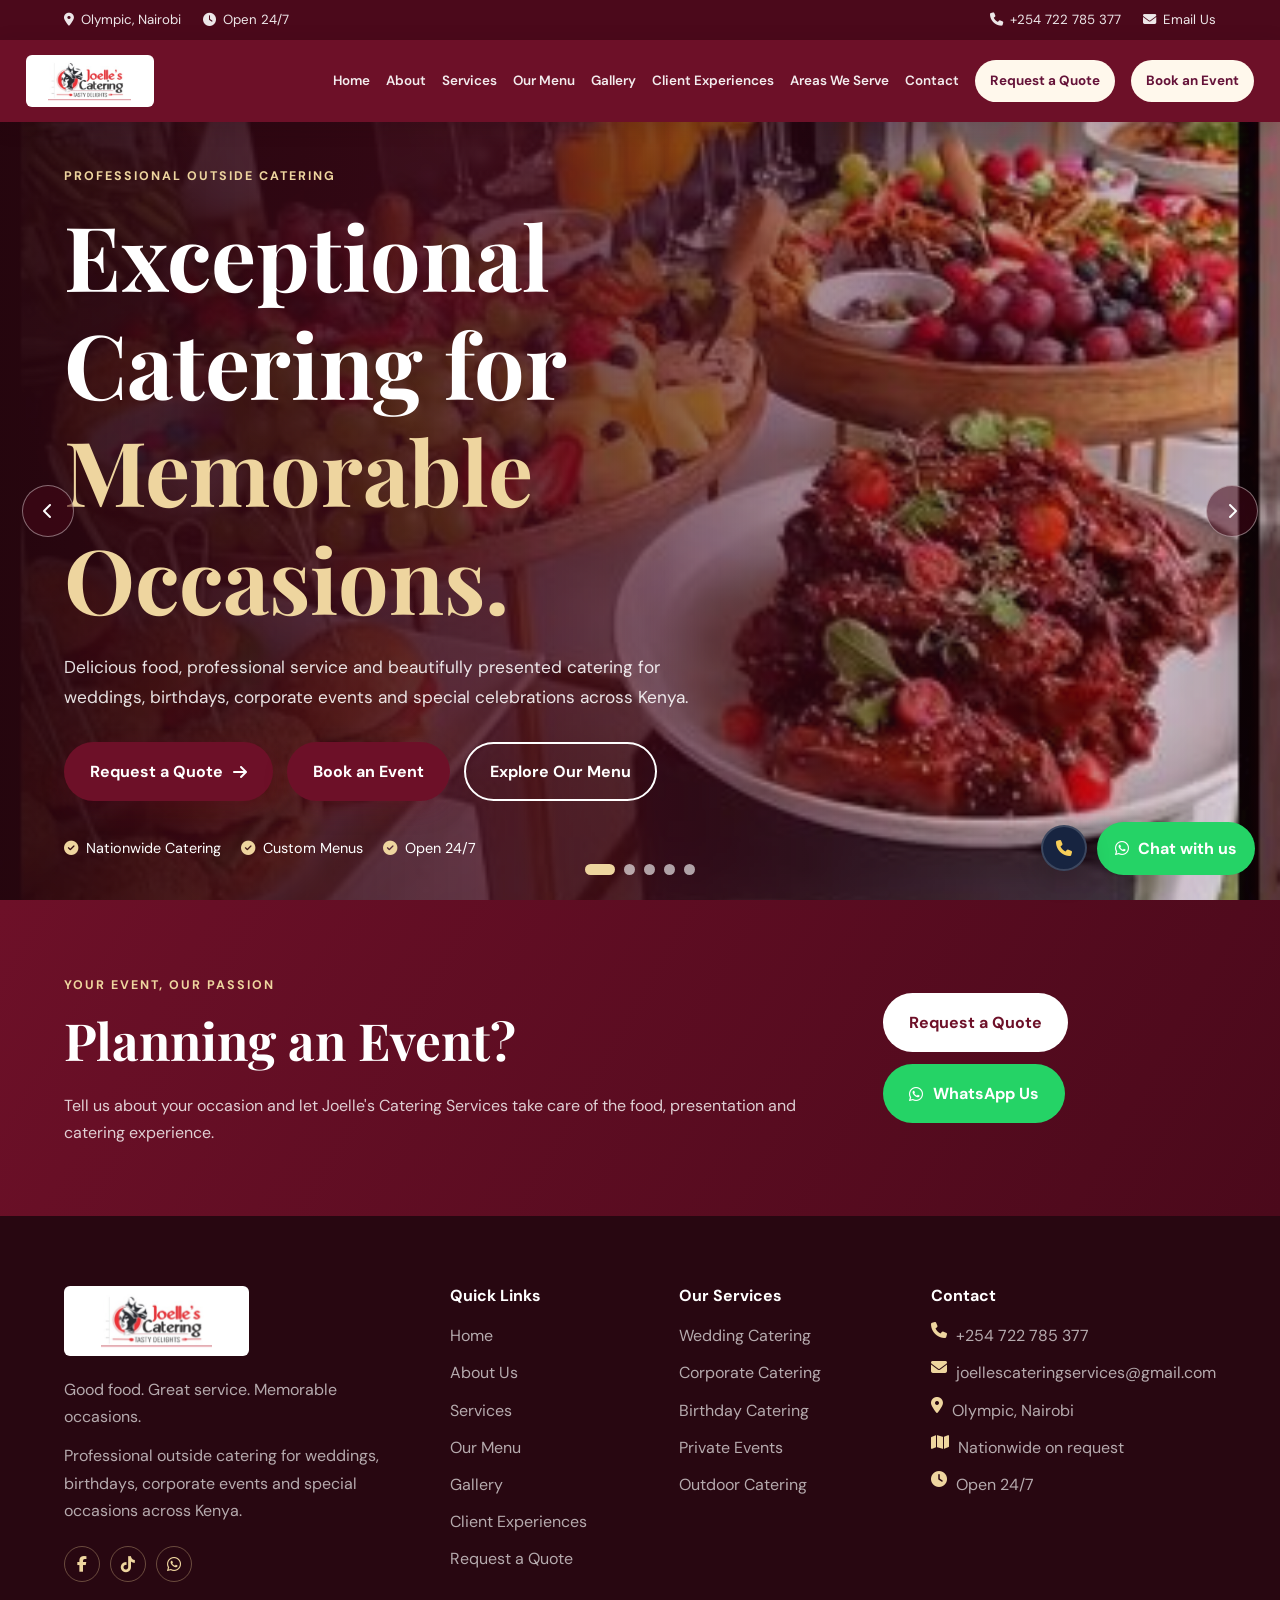
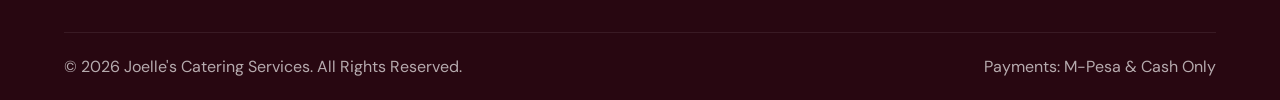
==== commit f9a7a310: "Keep visitor count private to admin" ====
--- a/index.html
+++ b/index.html
@@ -35,7 +35,7 @@
     <link rel="stylesheet"
           href="https://cdnjs.cloudflare.com/ajax/libs/font-awesome/6.5.2/css/all.min.css">
 
-    <link rel="stylesheet" href="style.css?v=mobile-menu-2">
+    <link rel="stylesheet" href="style.css?v=visitor-tracking-1">
 </head>
 
 <body>
@@ -1009,6 +1009,25 @@
                         </div>
 
                         <div class="form-group">
+                            <label for="budgetRange">Budget Range</label>
+                            <select id="budgetRange">
+                                <option value="">Select a budget range</option>
+                                <option>Under KSh 20,000</option>
+                                <option>KSh 20,000 – 50,000</option>
+                                <option>KSh 50,000 – 100,000</option>
+                                <option>KSh 100,000 – 250,000</option>
+                                <option>Over KSh 250,000</option>
+                                <option>Not sure — please advise me</option>
+                            </select>
+                            <small class="field-help">This helps us suggest a menu that suits your event. Your final quotation will be confirmed with you.</small>
+                        </div>
+
+                    </div>
+
+
+                    <div class="form-row">
+
+                        <div class="form-group">
                             <label for="setup">Service & Setup Needs</label>
 
                             <select id="setup">
@@ -1328,10 +1347,6 @@
         </a>
     </div>
 
-    <div class="visitor-count" id="visitorCount" hidden aria-live="polite">
-        <i class="fa-regular fa-eye" aria-hidden="true"></i>
-        <span><strong id="visitorCountNumber">0</strong> people have viewed this page</span>
-    </div>
 
 
     <button class="scroll-top"
@@ -1359,11 +1374,11 @@
 
     <script src="https://cdn.jsdelivr.net/npm/@supabase/supabase-js@2"></script>
     <script src="supabase-config.js"></script>
-    <script src="visitor-engagement.js"></script>
+    <script src="visitor-engagement.js?v=visitor-tracking-3"></script>
     <script src="page-router.js"></script>
     <script src="script.js"></script>
-    <script src="gallery.js?v=gallery-labels-3"></script>
-    <script src="reviews.js"></script>
+    <script src="gallery.js?v=gallery-admin-sync-2"></script>
+    <script src="reviews.js?v=review-controls-1"></script>
     <script src="booking.js"></script>
 
 <!-- Cloudflare Web Analytics --><script type='module' src='https://static.cloudflareinsights.com/beacon.min.js' data-cf-beacon='{"token": "dbf95332843e467bb406be170a67be09"}'></script><!-- End Cloudflare Web Analytics --></body>
--- a/style.css
+++ b/style.css
@@ -1169,6 +1169,27 @@
     color: #96868a;
     font-size: .75rem;
     margin-top: 14px;
+}
+
+.review-business-response {
+    margin-top: 15px;
+    padding: 14px 16px;
+    border-left: 3px solid var(--burgundy);
+    border-radius: 0 10px 10px 0;
+    background: rgba(109, 16, 40, .06);
+}
+
+.review-business-response strong {
+    display: block;
+    color: var(--burgundy);
+    font-size: .88rem;
+}
+
+.review-business-response p {
+    margin: 6px 0 0;
+    color: var(--text);
+    font-size: .92rem;
+    line-height: 1.6;
 }
 
 .feedback-card {
@@ -1424,6 +1445,14 @@
     padding: 13px 14px;
 }
 
+.field-help {
+    display: block;
+    margin-top: 7px;
+    color: #6e5b62;
+    font-size: .82rem;
+    line-height: 1.4;
+}
+
 .menu-selection {
     border: 0;
     margin-bottom: 20px;
@@ -1982,6 +2011,7 @@
 .gallery-grid {
     display: grid;
     grid-template-columns: repeat(4, minmax(0, 1fr));
+    grid-auto-rows: auto;
     gap: 20px;
 }
 .gallery-category-card {
